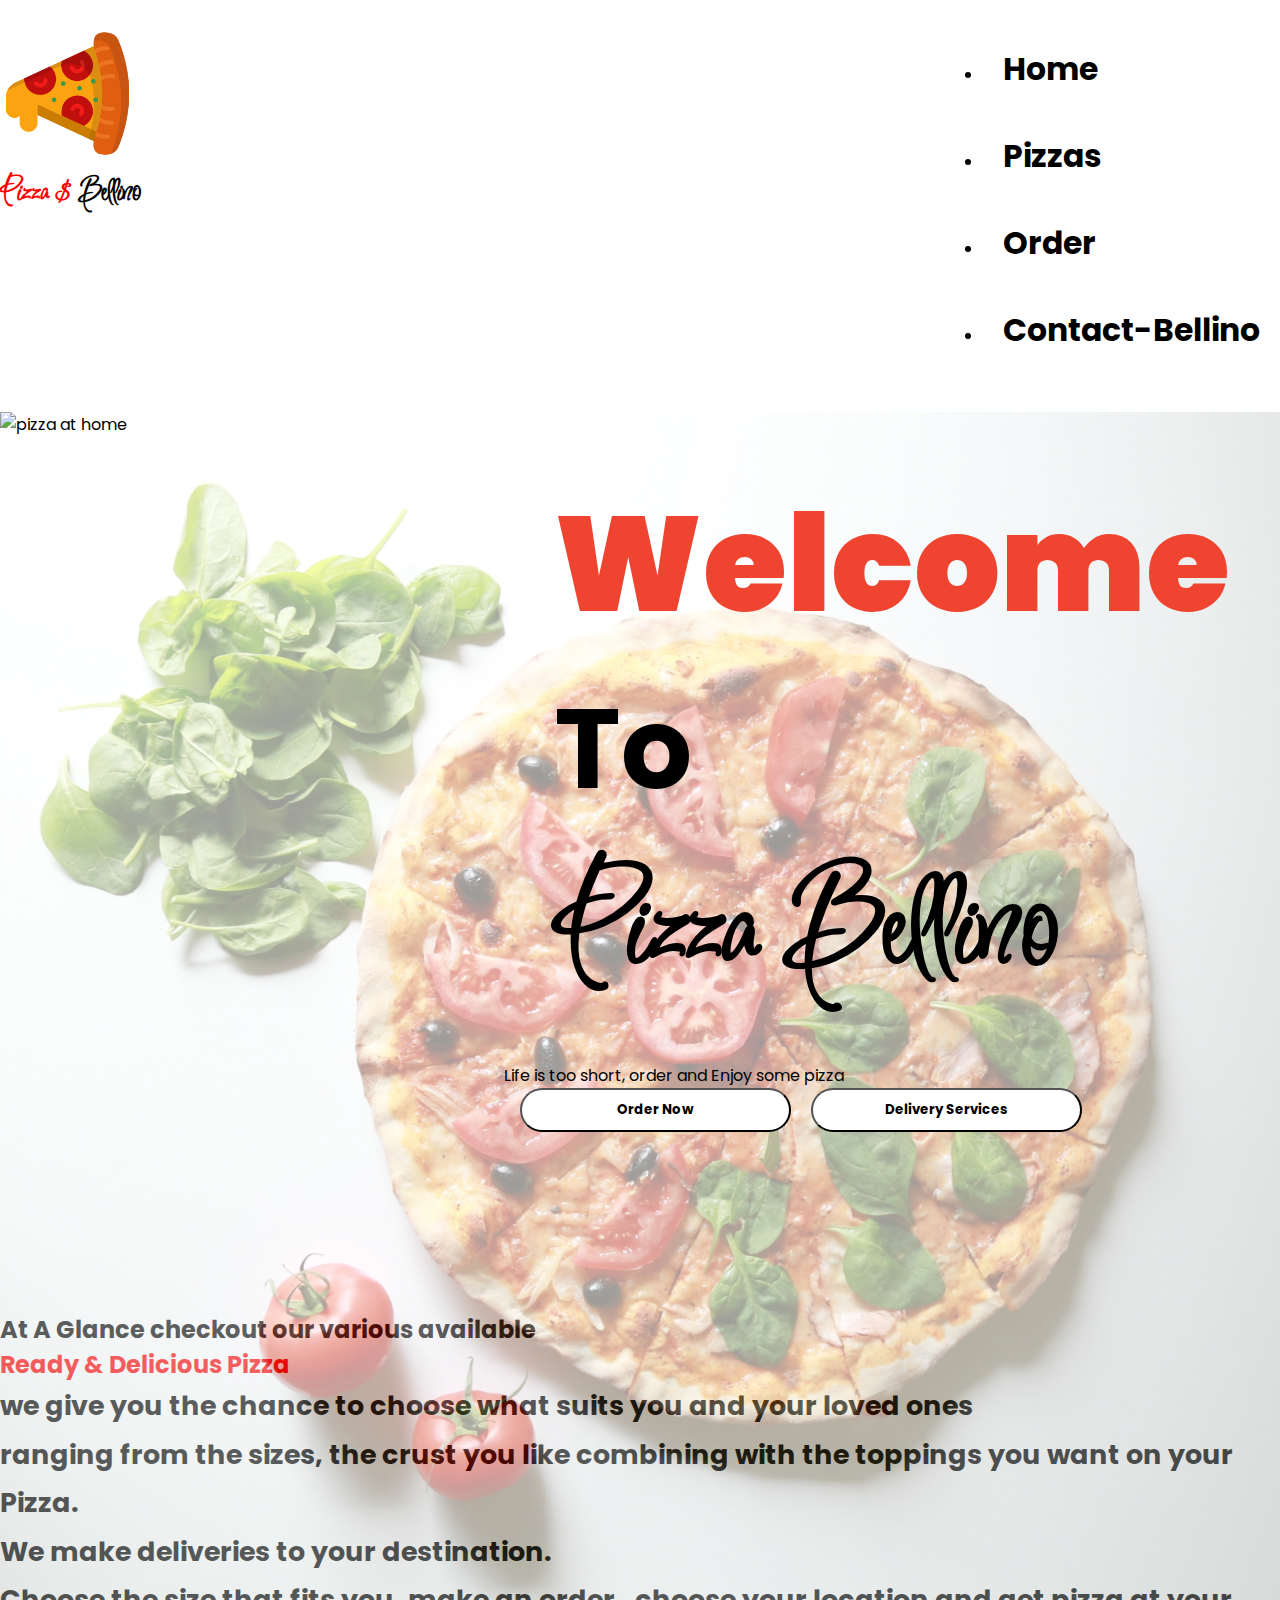
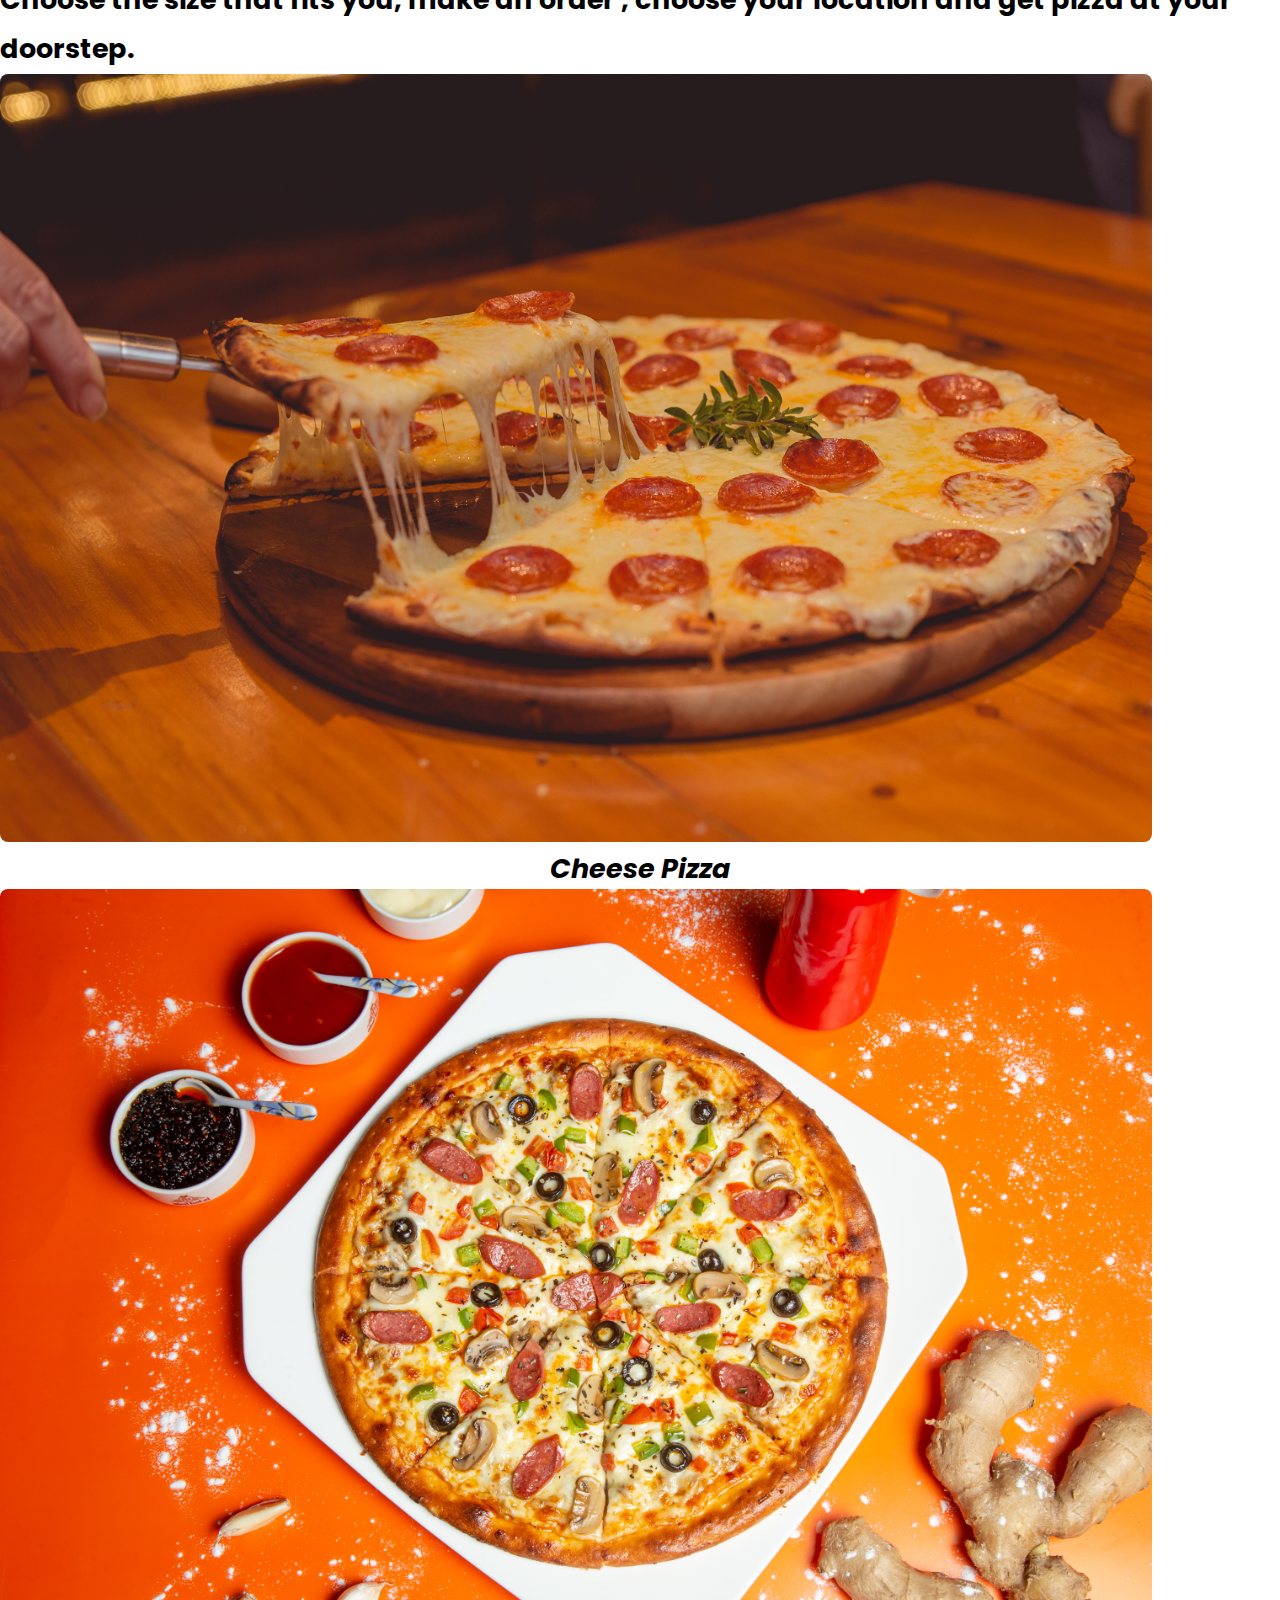
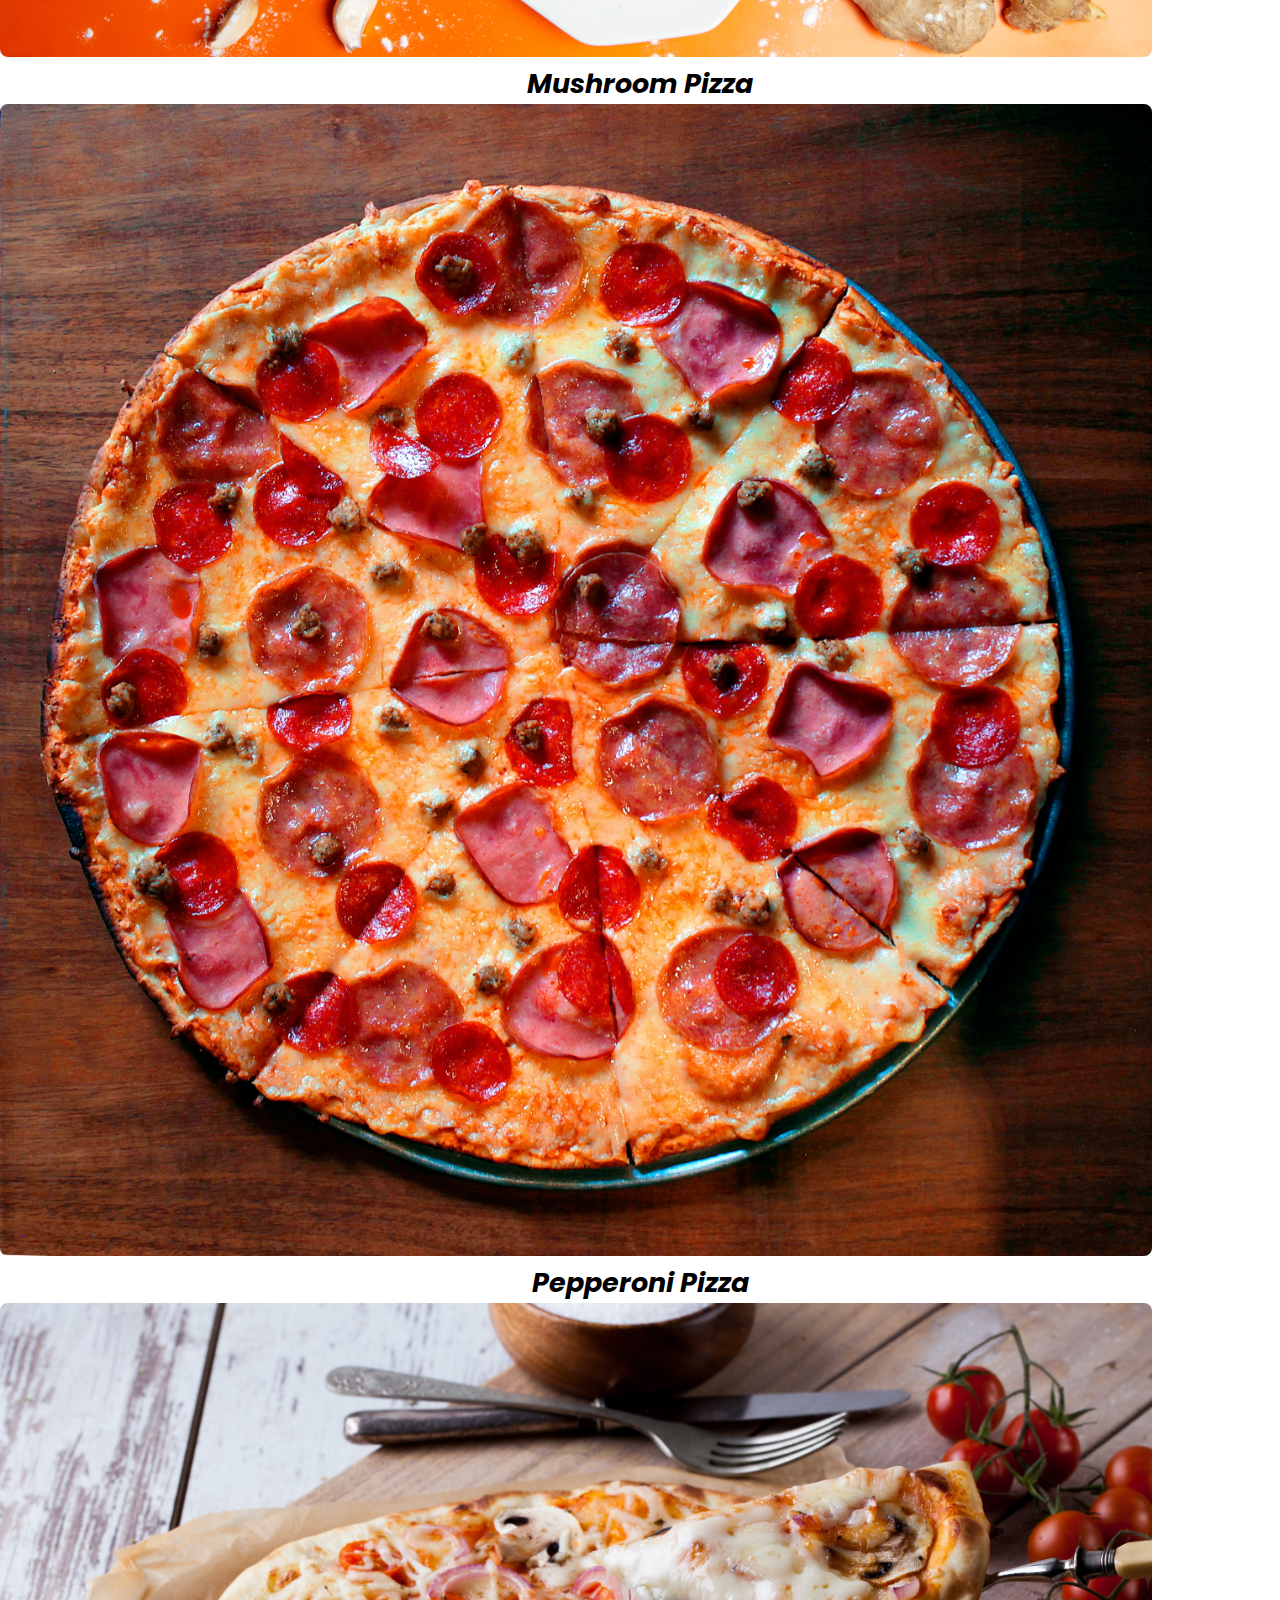
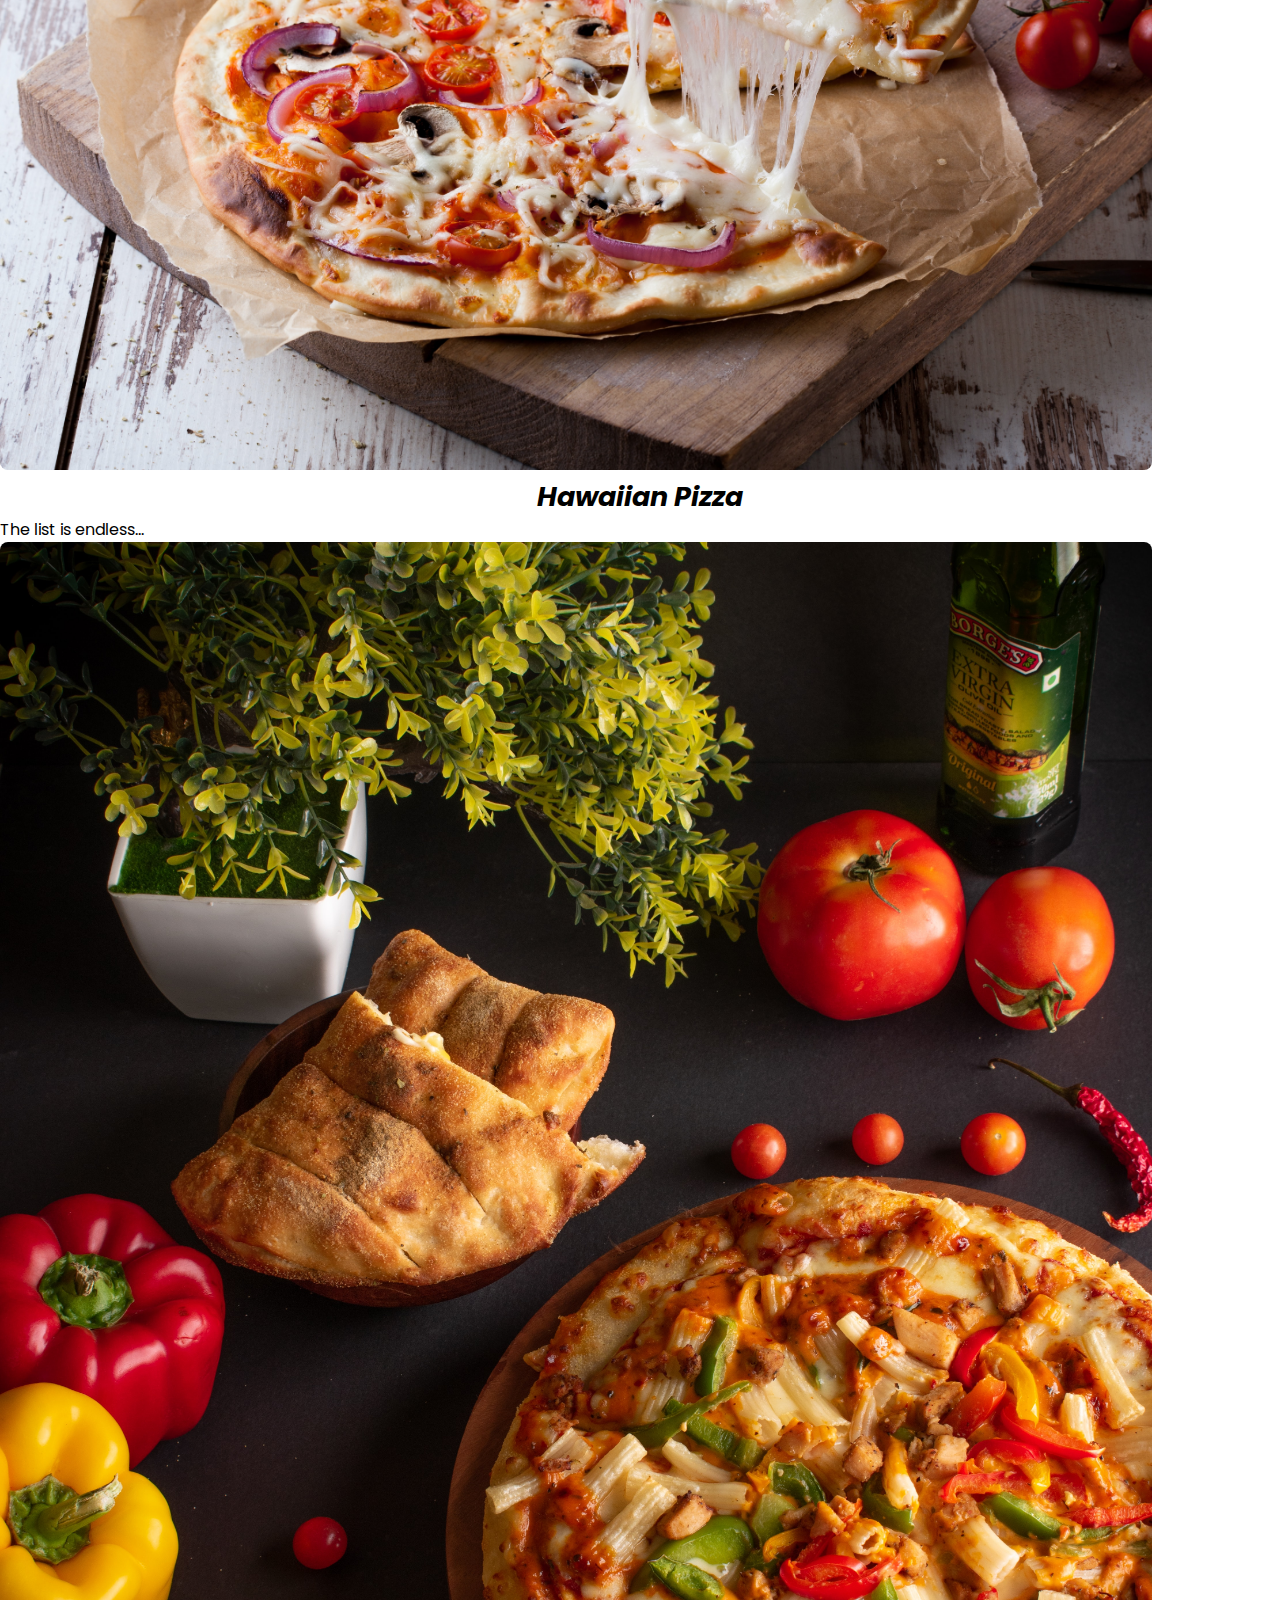
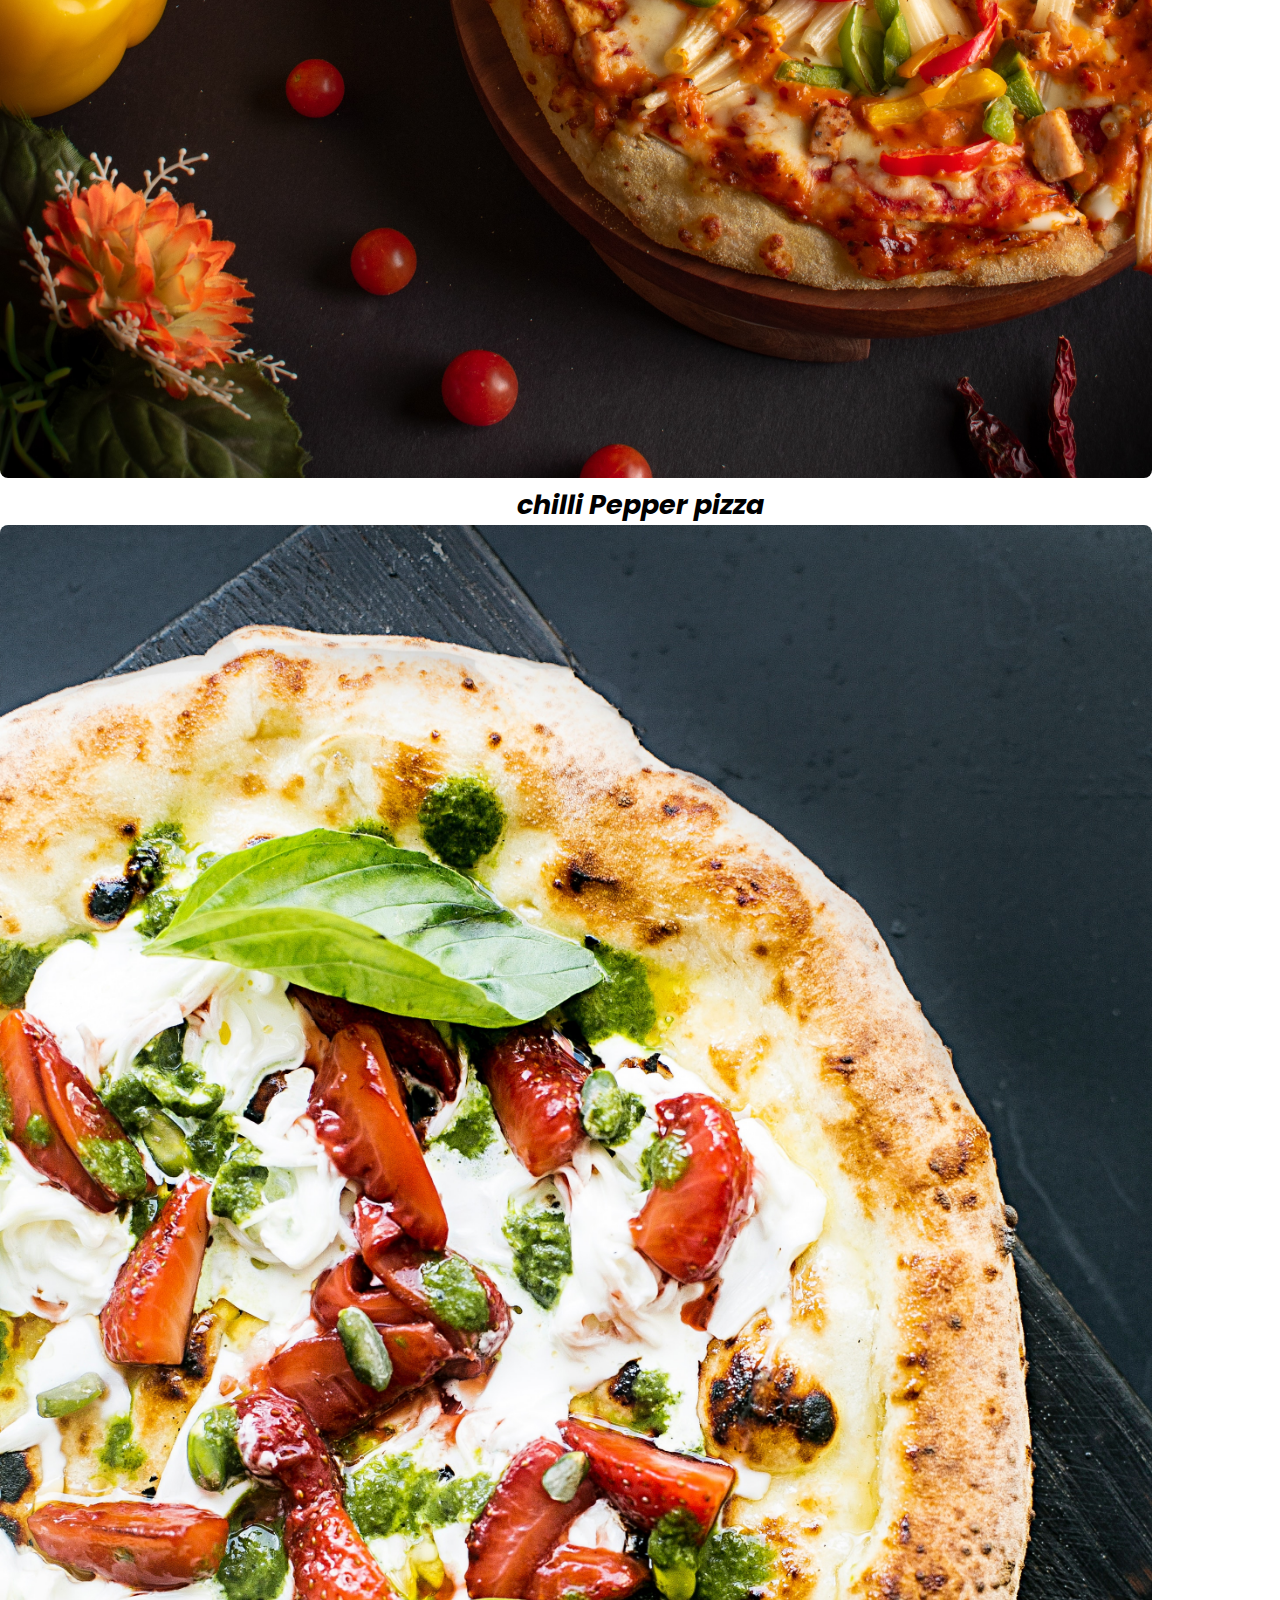
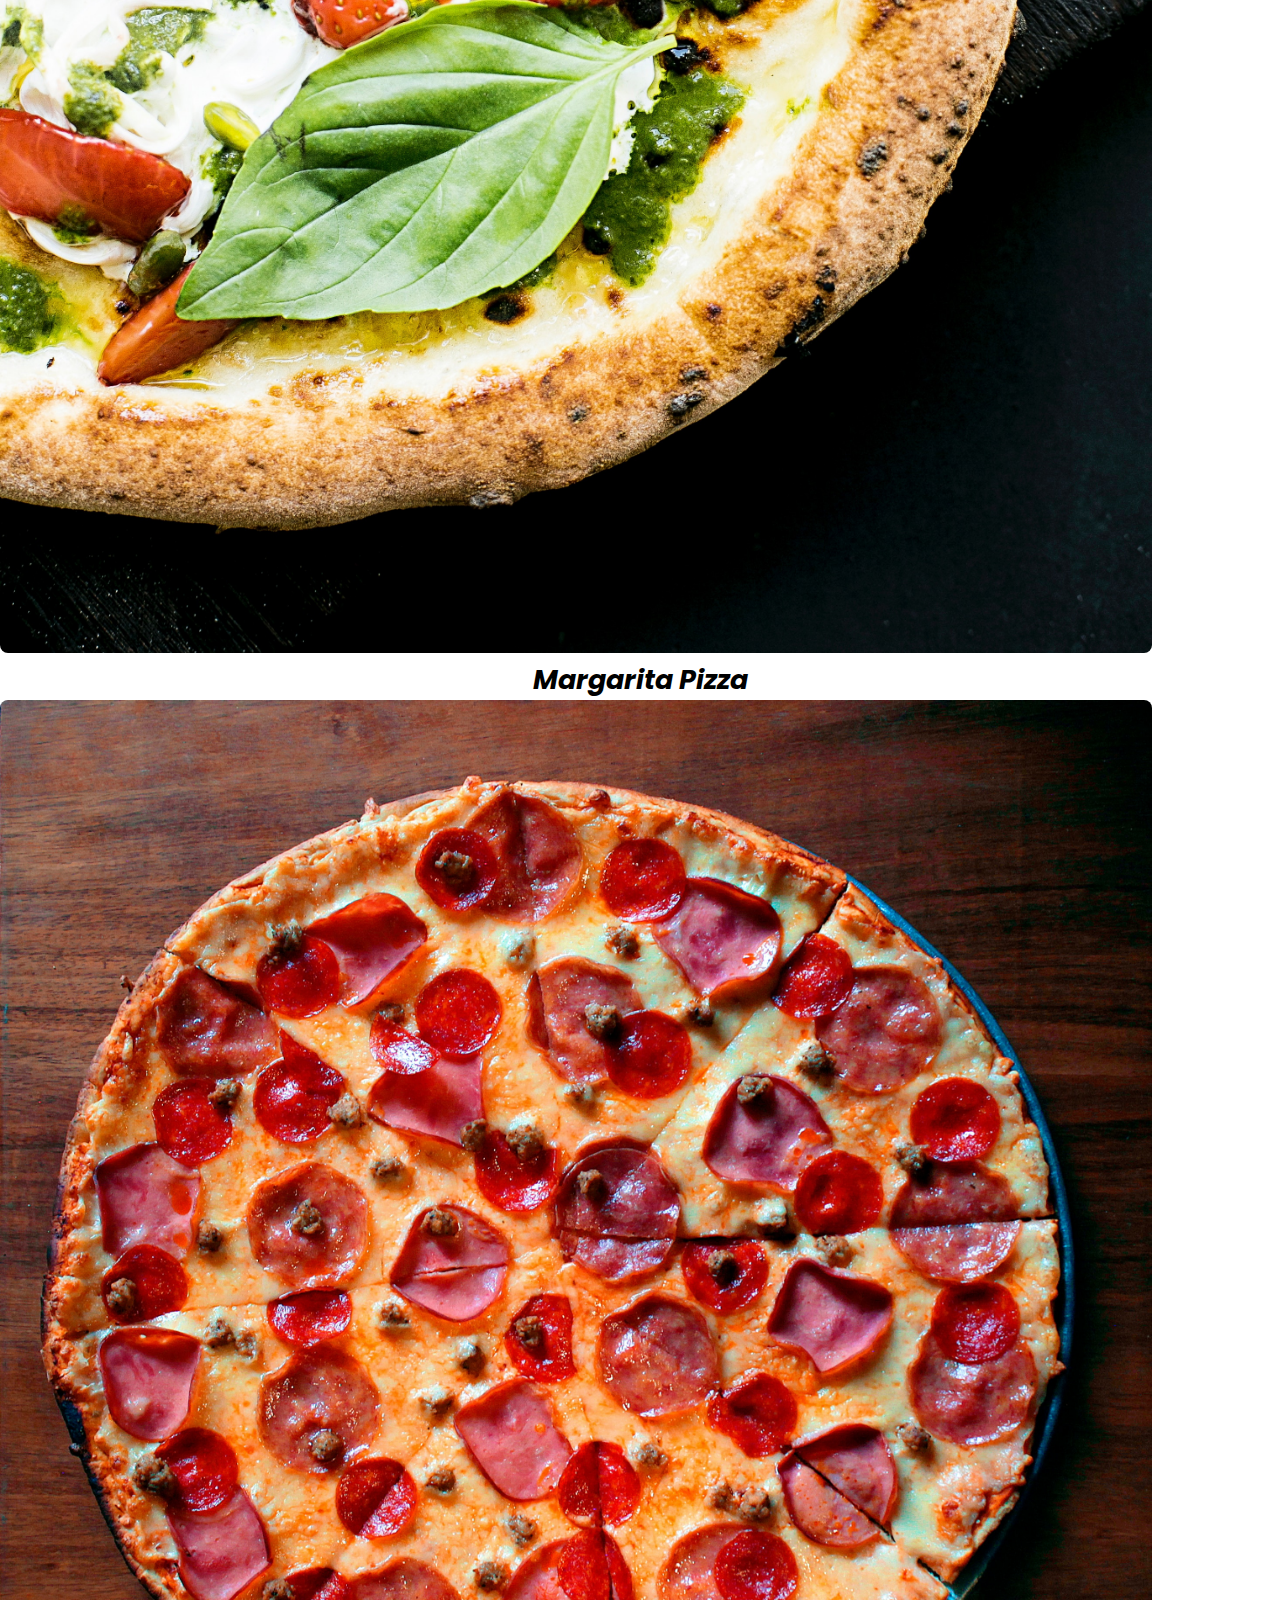
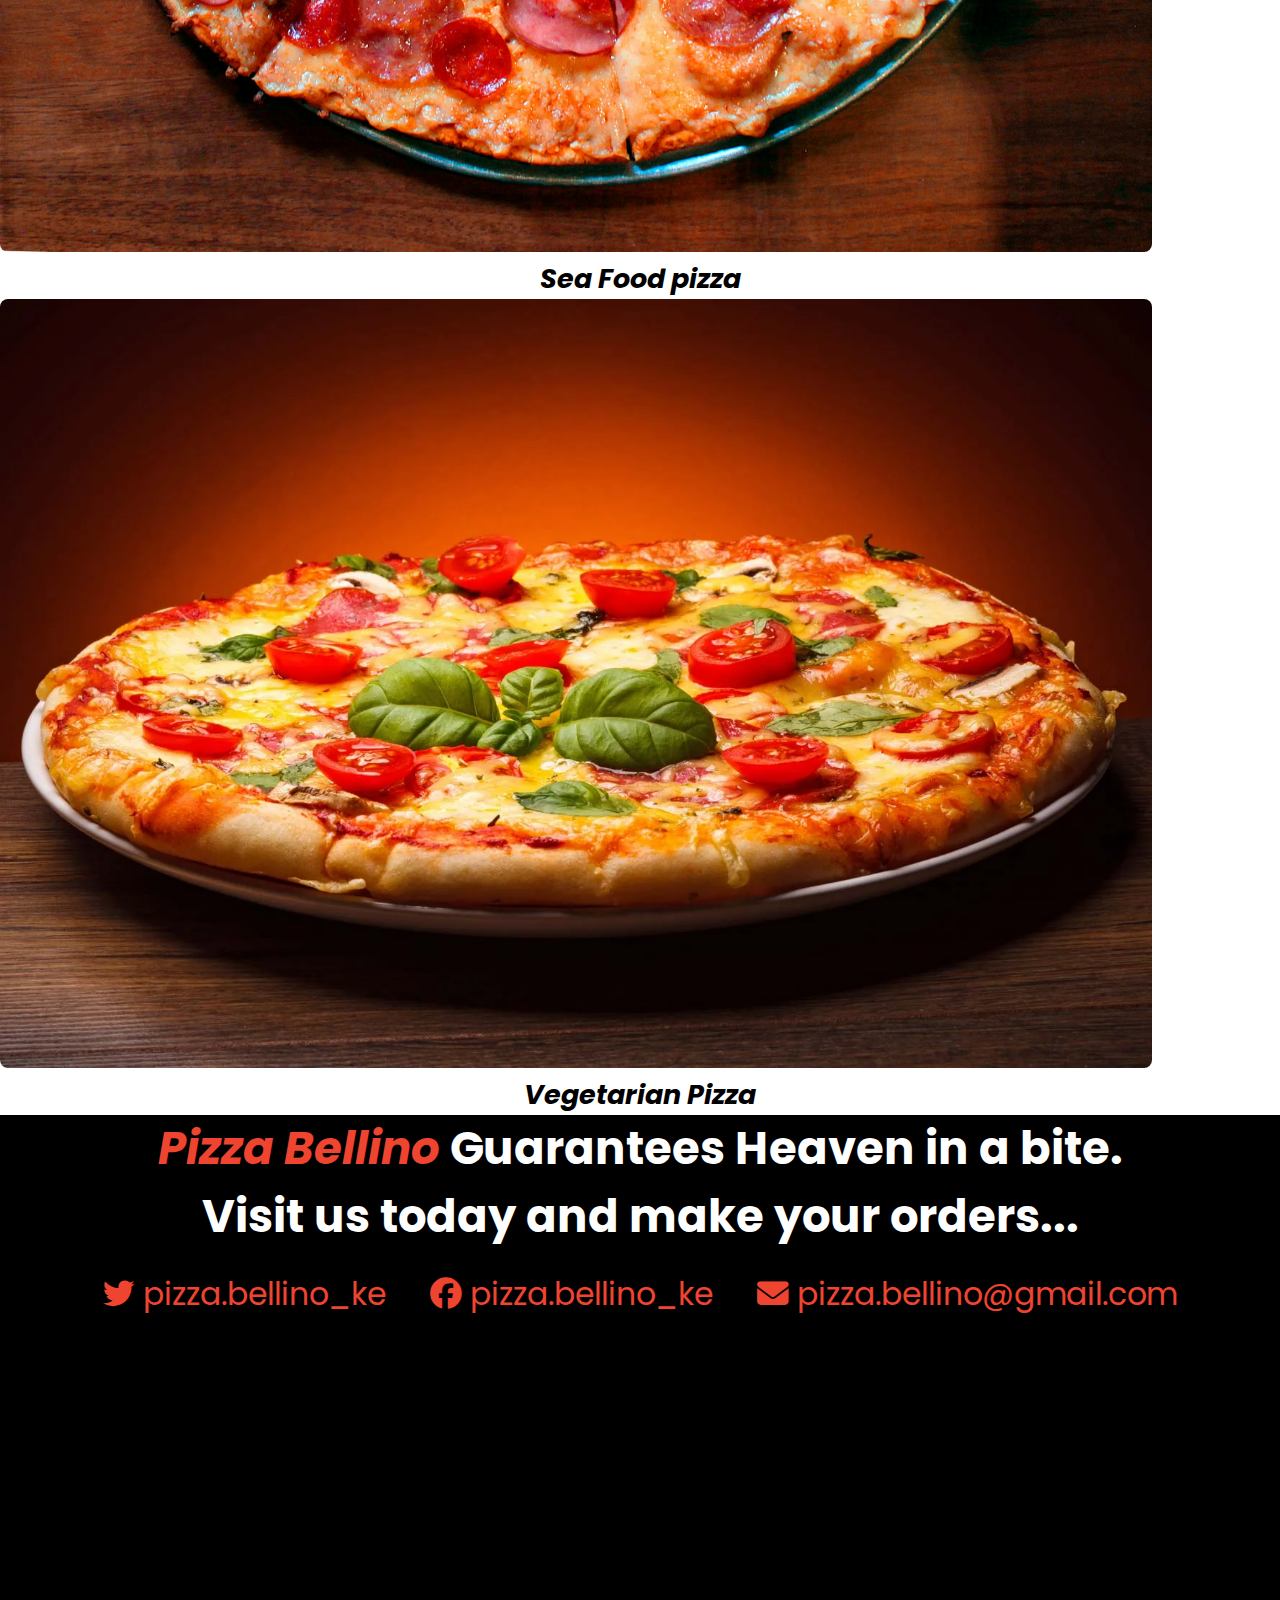
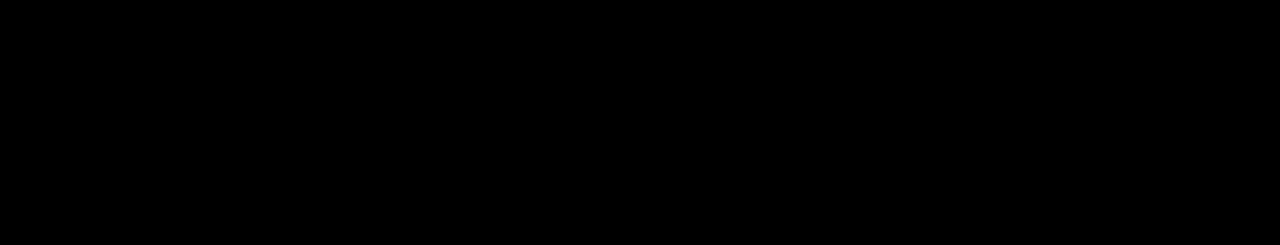
==== index.html @ e0cbadb4 "st:table-styling - add table to append order summary" ====
<!DOCTYPE html>
<html lang="en">

<head>
    <meta charset="UTF-8">
    <meta http-equiv="X-UA-Compatible" content="IE=edge">
    <meta name="viewport" content="width=device-width, initial-scale=1.0">
    <title>Pizza-Bellino |</title>
    <!-- Shortcut icon -->
    <link rel="shortcut icon" type="image/jpg" href="./IMAGES/pizza.png" />
    <!-- Google fonts -->
    <link rel="preconnect" href="https://fonts.googleapis.com">
    <link rel="preconnect" href="https://fonts.gstatic.com" crossorigin>
    <link href="https://fonts.googleapis.com/css2?family=Poppins:wght@300&display=swap" rel="stylesheet">
    <link rel="preconnect" href="https://fonts.gstatic.com" crossorigin>
    <link href="https://fonts.googleapis.com/css2?family=Inspiration&display=swap" rel="stylesheet">
    <!-- Font awesome link  -->
    <link rel="stylesheet" href="https://cdnjs.cloudflare.com/ajax/libs/font-awesome/6.1.0/css/all.min.css">
    <!-- Bootstrap CDN  -->
    <link href="https://cdn.jsdelivr.net/npm/bootstrap@5.1.3/dist/css/bootstrap.min.css" rel="stylesheet"
        integrity="sha384-1BmE4kWBq78iYhFldvKuhfTAU6auU8tT94WrHftjDbrCEXSU1oBoqyl2QvZ6jIW3" crossorigin="anonymous">
    <!-- Custom CSS stylesheet -->
    <link rel="stylesheet" href="./CSS/styles.css">
</head>

<body>
    <div class="cointainer-fluid" id="introduction">
        <div class="row" id="header">
            <div class="col-md-12 col-sm-6">
                <ul class="nav">
                    <span class="logo position-relative">
                        <img class=" logo-over position-absolute" src="./IMAGES/pizza.png" alt="icon">
                        <h1 class="h1 position-relative">Pizza $ <span class="bellino">Bellino</span></h1>
                    </span>
                    <span class=" d-flex justify-content-end">
                        <li class="nav-item">
                            <a href="#main-content" class="link">Home</a>
                        </li>
                        <li class="nav-item">
                            <a href="#types" class="link">Pizzas</a>
                        </li>
                        <li class="nav-item">
                            <a href="#order-form" class="link" id="make-order">Order</a>
                        </li>
                        <li class="nav-item">
                            <a href="#footer" class="link">Contact-Bellino</a>
                        </li>
                    </span>
                </ul>
            </div>
        </div>
        <div class="row mt-4" id="main-content">
            <img class="background" src="./IMAGES/img.jpg" alt="our background">
            <div class="col-md-12">
                <div class="slogan ">
                    <img src="./IMAGES/pizza-bg.pg" alt="pizza at home">
                    <div class="more ">
                        <h2 class="welcome-message text-center"><strong>Welcome</strong> <br> <small>To</small><br>Pizza
                            Bellino</h2>
                        <p class="us text-center fw-bold"> Life is too short, order and Enjoy some pizza
                        </p>
                        <span class="buttons">
                            <button class="btn" id="orderNow">Order Now</button>
                            <button class="btn" id="deliveryOverview">Delivery Services</button>
                        </span>
                    </div>
                </div>
            </div>
            <section id="delivery-paragraph" class="col-md-4 col-sm-12">
                <h2 class="delivery-paragraph">Delivery Services Available at only <em>300</em> Shillings</h2>
                <br>
                <button class="button">OK</button>
            </section>
            <div class="row" id="form-data">
                <div class="col-md-6">
                    <form name="order-form" id="orderForm">
                        <h2 class="text-center">Make an order</h2>
                        <label for="Name">Full Name</label>
                        <br>
                        <input type="text" id="name" placeholder="Your Name" required>
                        <br>
                        <label for="Phone Number">Telephone number</label>
                        <br>
                        <input type="tel" id="tel" placeholder="+254720-000-000" required min="10">
                        <br>
                        <label for="size">Favourite Pizza Type</label>
                        <br>
                        <select name="type" id="pizza-type" required>
                            <br>
                            <option value="Mushroom Pizza">Mushroom Pizza</option>
                            <option value="Pepperoni Pizza">Pepperoni Pizza</option>
                            <option value="Hawaiian Pizza">Hawaiian Pizza</option>
                            <option value="Chilli pepper Pizza">Chilli pepper Pizza</option>
                            <option value="Margarita Pizza">Margarita Pizza</option>
                            <option value="Sea Food Pizza">Sea Food Pizza</option>
                            <option value="Vegetarian Pizza">Vegetarian Pizza</option>
                        </select>
                        <br>
                        <label for="size">Pizza Size</label>
                        <br>
                        <select name="size" id="pizza-size" required>
                            <br>
                            <option value="600" id="small">Small</option>
                            <option value="800" id="medium">Medium</option>
                            <option value="1200" id="large">Large</option>
                        </select>
                        <br>
                        <label for="Crust-type">Crust Type</label>
                        <br>
                        <select name="crust-type" id="crust" required>
                            <option value="200" id="2">Cripsy</option>
                            <option value="300" id="3">Stuffed</option>
                            <option value="150" id="4">Gluten Free</option>
                        </select>
                        <br>
                        <label for="toppings">Toppings</label>
                        <br>
                        <select name="toppings" id="toppings" required>
                            <option value="100">Roasted Tomatoes</option>
                            <option value="160">Roasted Broccoli</option>
                            <option value="150">Salad</option>
                        </select>
                        <br>
                        <label for="toppings">Additional Toppings</label>
                        <br>
                        <select name="toppings" id="toppings2" required>
                            <option value="0">No additional Toppings</option>
                            <option value="100">Garlic butter</option>
                            <option value="160">plain Tomatoes</option>
                            <option value="150">vegetables</option>
                        </select>
                        <br>
                        <Label for="items">Number of Pizzas</Label>
                        <br>
                        <input type="number" name="number" id="pizzaNumber" placeholder="1" required>
                        <br>
                        <label for="delivery">With Delivery?</label>
                        <br>
                        <select name="delivery" id="delivery" required>
                            <option value="0" id="no">NO</option>
                            <option value="300" id="yes">YES (AT AN EXTRA COST OF 300 SHILLINGS)</option>
                        </select>
                        <br>

                        <Label for="Destination">Delivery Destination</Label>
                        <br>
                        <input type="text" name="destination" id="destination" placeholder="Nairobi, Ngong Lane Plaza">
                        <br>
                        <br>
                        <div class="summary position-relative" id="summary">
                            <p class="text-center text-white">Order Summary</p>

                            <table class="table">
                                <thead>
                                    <tr>
                                        <th scope="col">No.of Pizza</th>
                                        <th scope="col">Name</th>
                                        <th scope="col">Phone</th>
                                        <th scope="col">Type</th>
                                        <th scope="col">Crust-type</th>
                                        <th scope="col">Toppings</th>
                                        <th scope="col">Delivery</th>
                                        <th scope="col">Destination</th>
                                      </tr>
                                </thead>
                                <tbody id="summary">
                                    <tr>
                                        <th scope="row"></th>
                                        <td id="number"></td> 
                                        <td id="name"></td>
                                        <td id="phone"></td>
                                        <td id="type"></td>
                                        <td id="crustType"></td>
                                        <td id="toppings"></td>
                                        <td id="delivery"></td>
                                        <td id="destination"></td>  
                                    </tr>
                                </tbody>

                            </table>
                
                
                        </div>
                        <button id="checkout">Checkout</button>
                        <button id="submit">Make Order</button>
                        <button id="close">close</button>
                    </form>

                </div>
            </div>



        </div>
        
        <div class="decription position-relative" id="description">
            <h2 class="text-center fw-bold">At A Glance checkout our various available <br> <span class="enjoy"> Ready &
                    Delicious Pizza</span></h2>

            <p class="text-center" id="choose">we give you the chance to choose what suits you and your loved ones <br>
                ranging from the sizes, the crust you like combining with the toppings you want on your Pizza.<br>
                We make deliveries to your destination. <br>
                Choose the size that fits you, make an order , choose your location
                and get pizza at your doorstep.
            </p>
        </div>
        <div class="row" id="pizza-types">
            <div class="col-md-12 d-flex" id="types">
                <div class="col-md-3 position-relative" id="hover1">
                    <img src="./IMAGES/pizz5.jpg" alt="image 1">
                    <h3 class="h5 mt-3">Cheese Pizza</h3>
                    <div class="position-absolute p-4" id="price1">
                        <h6 class="fw-bold text-center">SMALL : <i class="fa-solid fa-6">00</i> Shillings</h6>
                        <h6 class="fw-bold text-center">MEDIUM : <i class="fa-solid fa-8">00</i> Shillings</h6>
                        <h6 class="fw-bold text-center fs-6">LARGE : <i></i>1200</i> Shillings</h6>
                    </div>
                </div>
                <div class="col-md-3">
                    <img src="./IMAGES/pizz2.jpg" alt="image 1">
                    <h3 class="h5 mt-3">Mushroom Pizza</h3>
                </div>
                <div class="col-md-3">
                    <img src="./IMAGES/pizz3.jpg" alt="image 1">
                    <h3 class="h5 mt-3">Pepperoni Pizza</h3>
                </div>
                <div class="col-md-3">
                    <img src="./IMAGES/pizz44.jpg" alt="image 1">
                    <h3 class="h5 mt-3">Hawaiian Pizza</h3>
                </div>
            </div>
        </div>

        <div class="row" id="pizza-types2">
            <p class="text-center fw-bold text-dark fs-3">The list is endless...</p>
            <div class="col-md-12 d-flex" id="types2">
                <div class="col-md-3">
                    <img src="./IMAGES/pizza-bg.jpg" alt="image 2">
                    <h3 class="h5 mt-3">chilli Pepper pizza</h3>
                </div>
                <div class="col-md-3">
                    <img src="./IMAGES/cool.jpg" alt="image 2">
                    <h3 class="h5 mt-3">Margarita Pizza</h3>
                </div>
                <div class="col-md-3">
                    <img src="./IMAGES/pizz3.jpg" alt="image 2">
                    <h3 class="h5 mt-3">Sea Food pizza</h3>
                </div>
                <div class="col-md-3">
                    <img src="./IMAGES/veg.webp" alt="image 3">
                    <h3 class="h5 mt-3">Vegetarian Pizza</h3>
                </div>
            </div>
        </div>

        <footer>
            <div class="col-md-12" id="footer">
                <h2><em>Pizza Bellino</em> Guarantees Heaven in a bite. <br>
                    Visit us today and make your orders...</h2>
            </div>
            <div class="icons">
                <span class="icon"><i class="fa-brands fa-twitter"></i> pizza.bellino_ke</span>
                <span class="icon"><i class="fa-brands fa-facebook"></i> pizza.bellino_ke</span>
                <span class="icon"><i class="fa-solid fa-envelope"></i> pizza.bellino@gmail.com</span>
            </div>

            <iframe
                src="https://www.google.com/maps/embed?pb=!1m14!1m12!1m3!1d3988.815461705678!2d36.822758414315736!3d-1.2846653990629948!2m3!1f0!2f0!3f0!3m2!1i1024!2i768!4f13.1!5e0!3m2!1sen!2ske!4v1647629632589!5m2!1sen!2ske"
                width="1200" height="500" style="border:0;" allowfullscreen="" loading="lazy"></iframe>
        </footer>


    </div>
    <!-- J Query -->
    <script src="https://code.jquery.com/jquery-3.6.0.js"
        integrity="sha256-H+K7U5CnXl1h5ywQfKtSj8PCmoN9aaq30gDh27Xc0jk=" crossorigin="anonymous"></script>
    <!-- javascript link -->
    <script src="./JS/script.js"></script>
</body>

</html>
---- CSS/styles.css ----
/*Css Reset */
*{
    padding: 0;
    margin: 0;
    box-sizing: border-box;
    font-family: 'Poppins', sans-serif;
}
/* Header */
.h1{
    color: red;
    font-weight: bold;
    line-height: 1.5;
    font-family: 'Inspiration', cursive;
}
.nav{
    display: flex;
    justify-content: space-between;
    margin-top: 2%;
}
.h1 .bellino{
    color: black;
    font-family: 'Inspiration', cursive;
}
.nav .nav-item{
    padding: 20px;
}
.nav .nav-item .link{
    font-size: 3.5vh;
    text-decoration: none;
    font-weight: bold;
    color: black;
}
.nav .nav-item .link:hover{
    color:#EF4430;
}
.logo-over{
    height: 15vh;
}

/* Main-content  */
#main-content{
    margin-top: 3%;
    height: 100vh;
    width: 100%;
    background-repeat: no-repeat;
    background-position: center;
    object-fit: cover;
    position: relative;
    background-size: cover;   
}
#main-content .background{
    position: absolute;
    opacity: 0.4;
    width: 100%;
}

.slogan{
    display: flex;
    justify-content: space-around;
    position: relative;
    
}
.slogan img{
    height: 80vh;
    width: 50%;
    object-fit: cover;
    outline: none;
}
.slogan .more h2{
    padding: 50px;
    font-size: 15vh;
}
.slogan .welcome-message{
    font-size: 8vh;
    font-family: 'Inspiration', cursive;
}
.slogan .welcome-message strong{
    color: #EF4430;
    

}
.btn{
    background-color: #fff;
    padding: 10px;
    font-weight: bold;
    border-radius: 25px;
    width: 35%;
    text-align: center;
    margin-left: 2%;
    
    
}
.btn:hover{
    /* color: #fff; */
    /* background: linear-gradient(45deg, red, black); */
    background-color: black;
    color: #EF4430;

}
.enjoy{
    color: rgb(255, 0, 0);
    
}
#types, #types2{
    position: relative;

}
#types img{
    width: 90%;
    object-fit: cover;
    border-radius: 8px;
    height: 80%;
}
#types2 img{
    width: 90%;
    object-fit: cover;
    border-radius: 8px;
    height: 70%;
}
#choose{
    font-size: 3vh;
    font-weight: bold;
    line-height: 1.8;
}
#types .col-md-3 .h5,
#types2 .col-md-3 .h5{
    text-align: center;
    font-size: 3.0vh;
    font-weight: bold;
    font-style: italic;
}

/* Footer */
footer{
    background-color: black;
}
#footer h2 {
    font-size: 5vh;
    text-align: center;
    color: white;
}
#footer h2 em{
    color: #EF4430;
}
footer .icons{
    color: #EF4430;
    text-align: center;
    padding: 20px;
    

}
.icons .icon{
    padding: 20px;
    font-size: 3.5vh;
}

/* user form */
#form-data{
    justify-content: center;
}
form{
    background-image: url('../IMAGES/pizza-bg.jpg');
    background-size: cover;
    object-fit: cover;
    background-position: center;
    text-align: center;
    display: none;
    position: absolute;
    border-radius: 10px;
}
form h2{
    color: #fff;
    font-weight: bold;
    font-size: 5vh;
}
form input, select {
    border-radius: 5px;
    border: 1px solid white;
    background: transparent;
    color: #fff;
    width: 50%;
}
form input[radio]{
    color: #fff;
    position: absolute;
}
::placeholder{
    color: white;
    font-style: italic;
}
form input[text]{
    color: #fff;
}
form label{
    color: rgb(240, 80, 48);
    font-weight: bold;
    font-size: 3.5vh;
}
form label:hover{
    color: #fff;
}
form  select option{
    color: #000;
}
#submit, 
#close,
#checkout{
    background-color: #fff;
    padding: 5px;
    font-weight: bold;
    border-radius: 10px;
    width: 25%;
    text-align: center;
    margin-left: 2%;
    outline: none;
    border: none;
    margin-bottom: 2%;

}
#submit:hover, 
#close:hover,
#checkout:hover{
    background-color: rgb(232, 152, 44);
    color: #fff;
}

/* hover effect to show price */
#hover1 #price1
/*#hover2 #price2
#hover3 #price3
#hover4 #price4
#hover5 #price5
#hover6 #price6
#hover7 #price7
#hover8 #price8*/{ 
    border: 7px solid #fff;
    color: #fff;
    font-weight: 900;
    width: 70%;
    height: 70%;
    margin: -90% 0 0 10%;
    display: none;
    
}
#delivery-paragraph{
    background-color: #000; 
    color: #fff;
    text-align: center; 
    position: relative; 
    display: none;  
}
#delivery-paragraph .delivery-paragraph{
    font-size: 3vh;
    text-align: center;
}
#delivery-paragraph .delivery-paragraph em{
    color: #EF4430;
    font-weight: bold;
}
#delivery-paragraph .button{
    padding: 8px;
    width: 20%;
    color: #EF4430;
    background-color: white;
    border: none;
    margin-bottom: 2%;
    border-radius: 10px;
    font-weight: bold;

}
.table{
    color: #fff;
}
.summary{
    display: none;
}
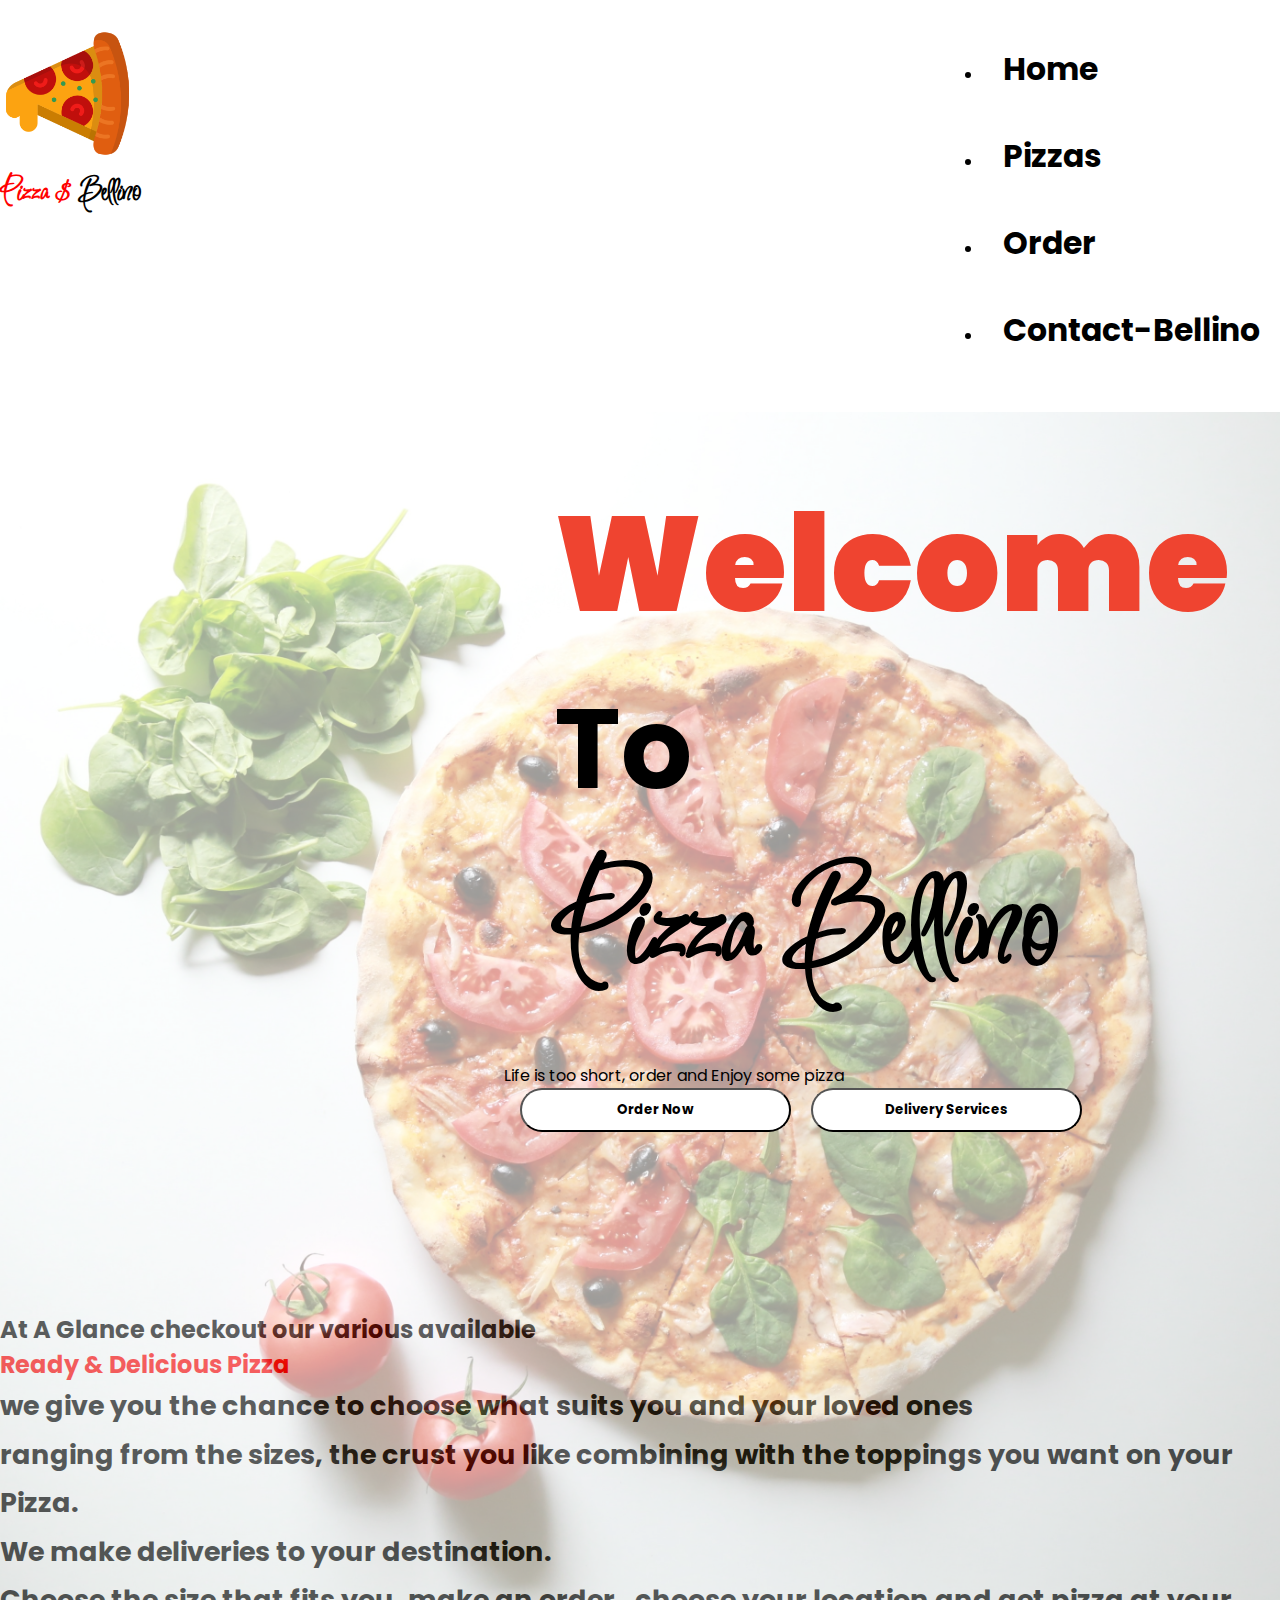
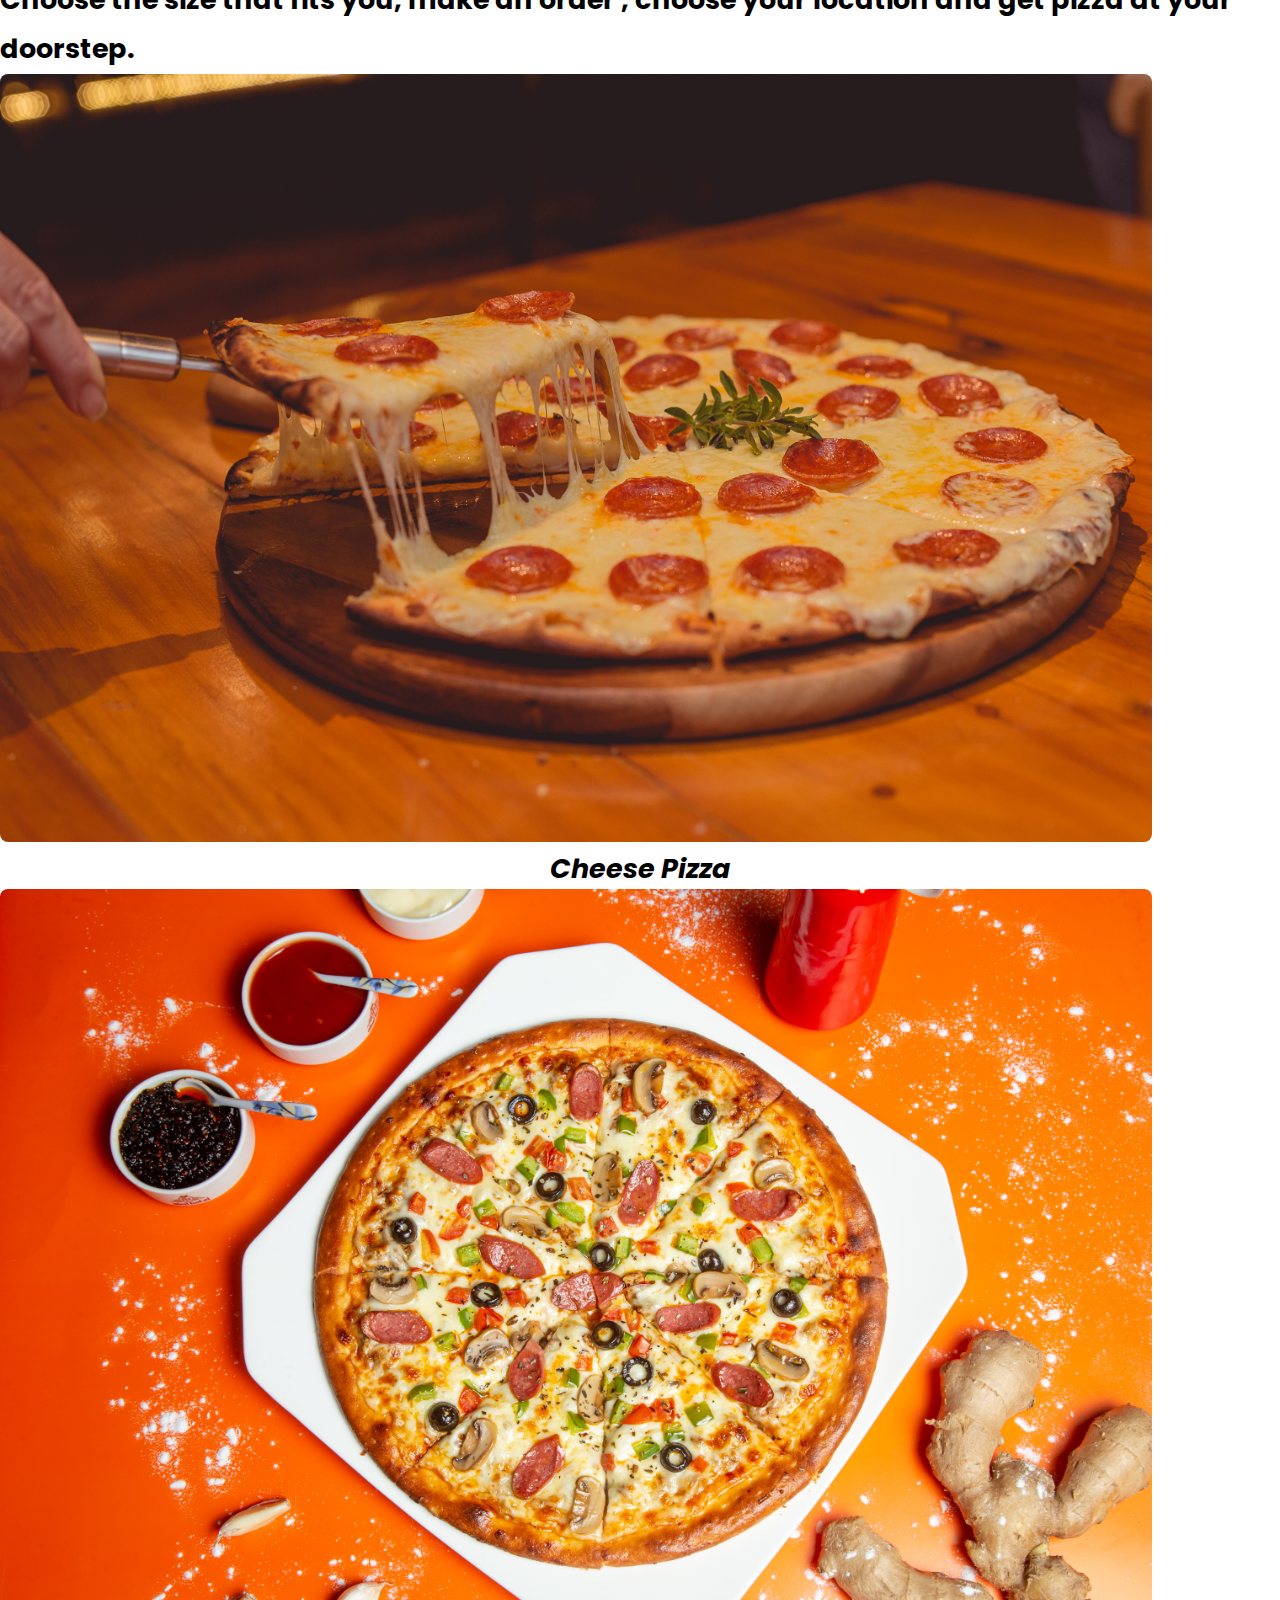
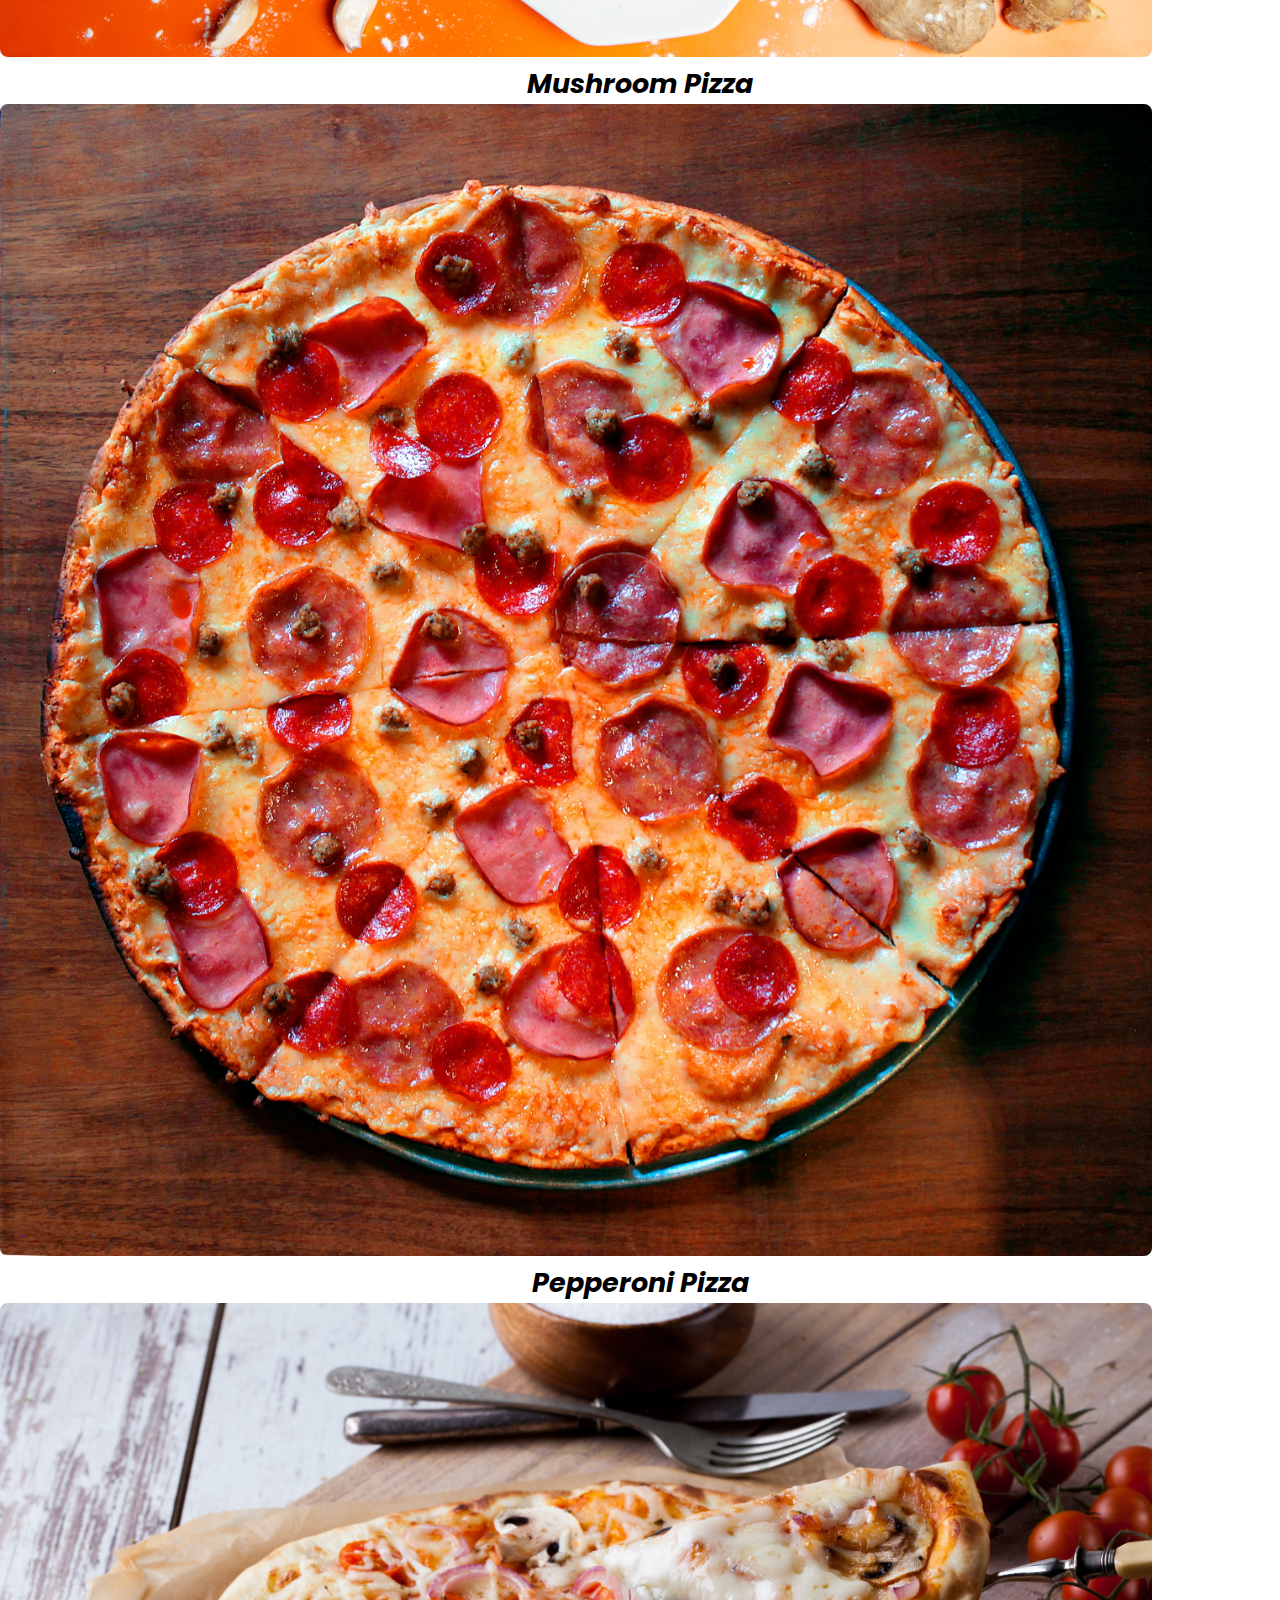
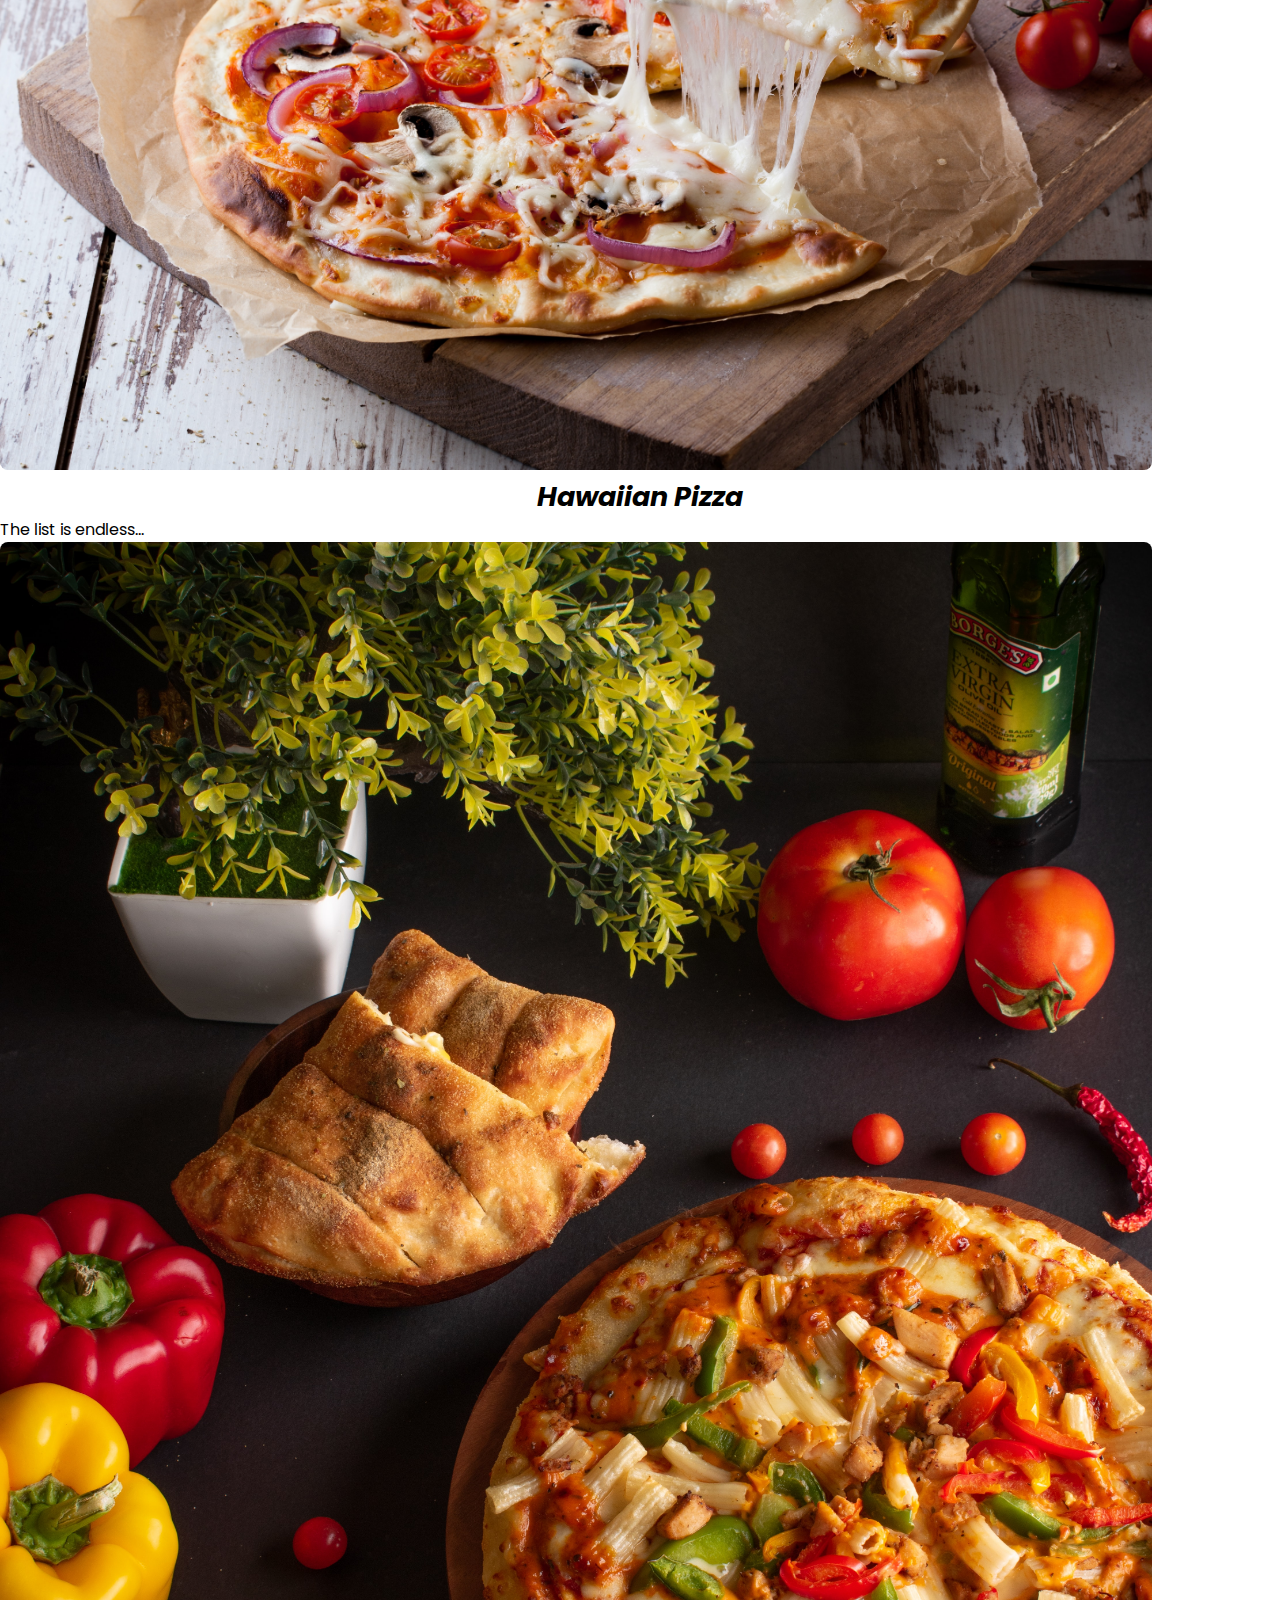
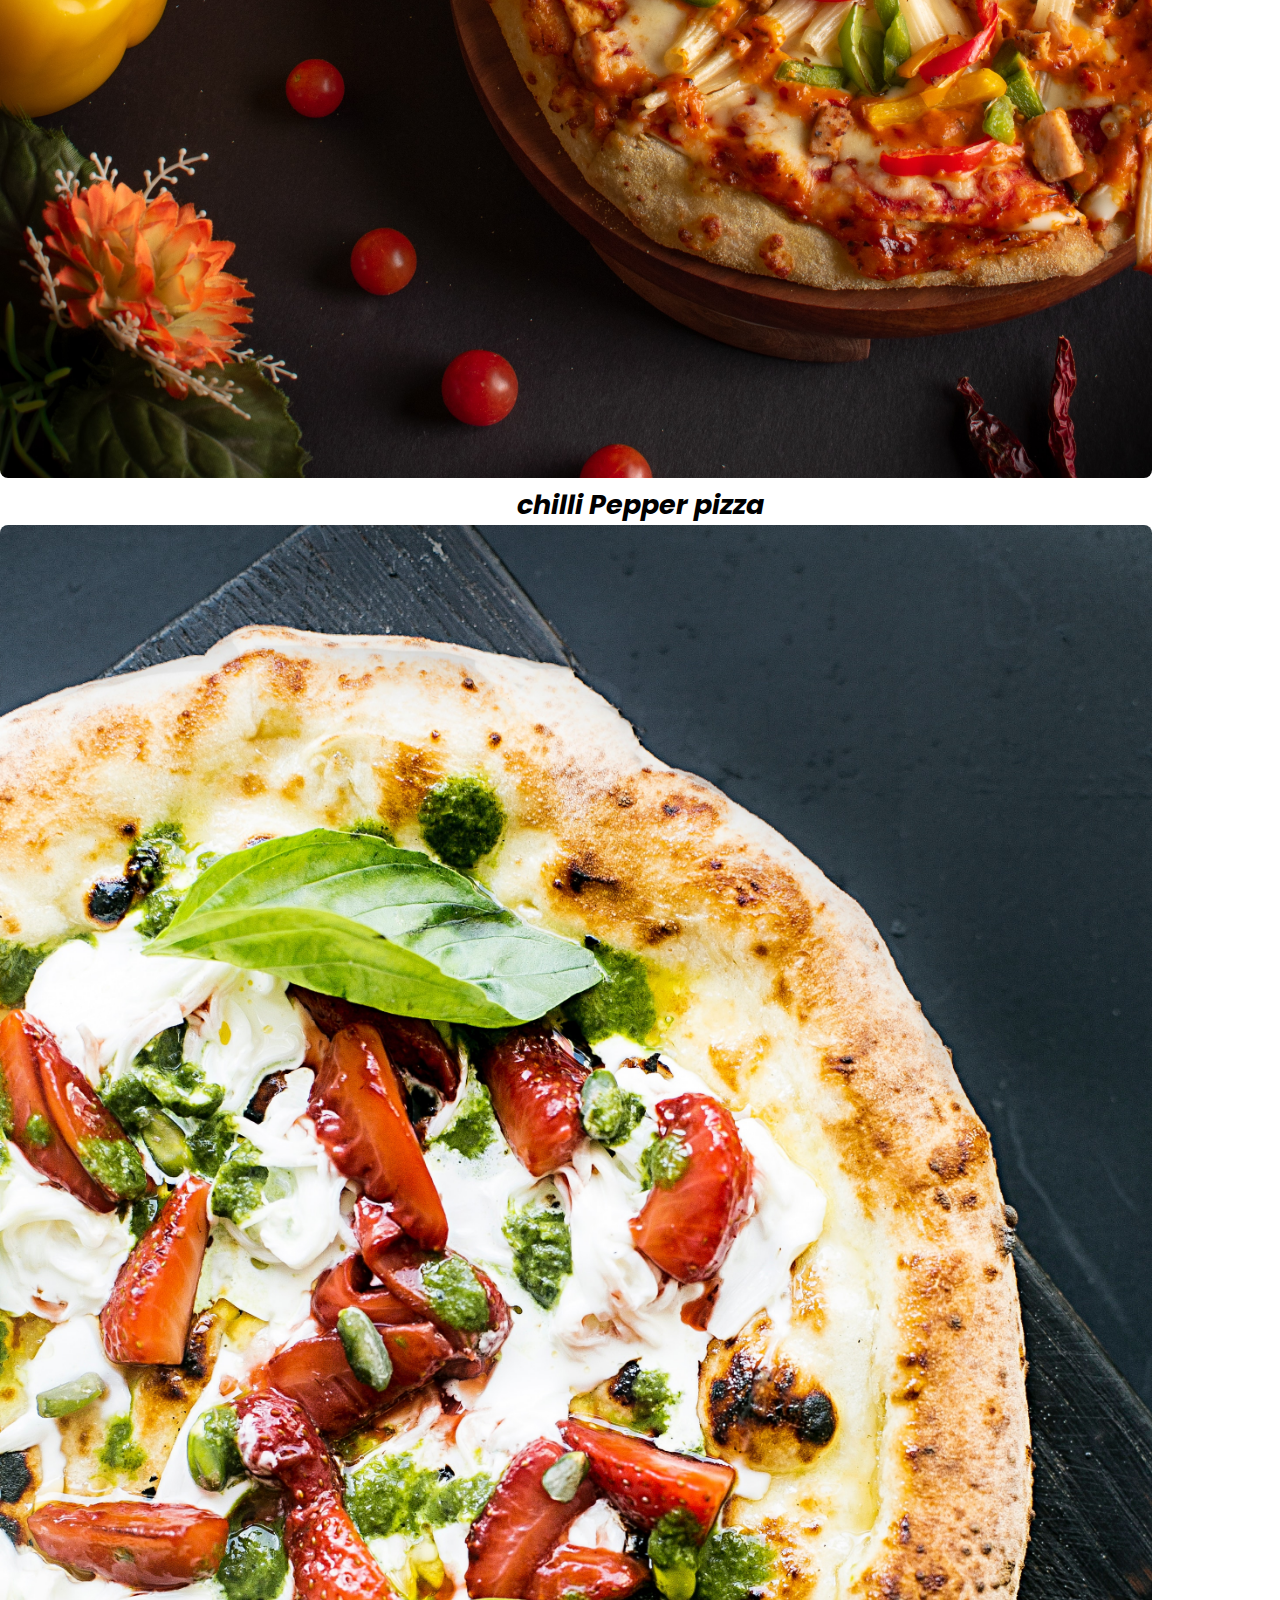
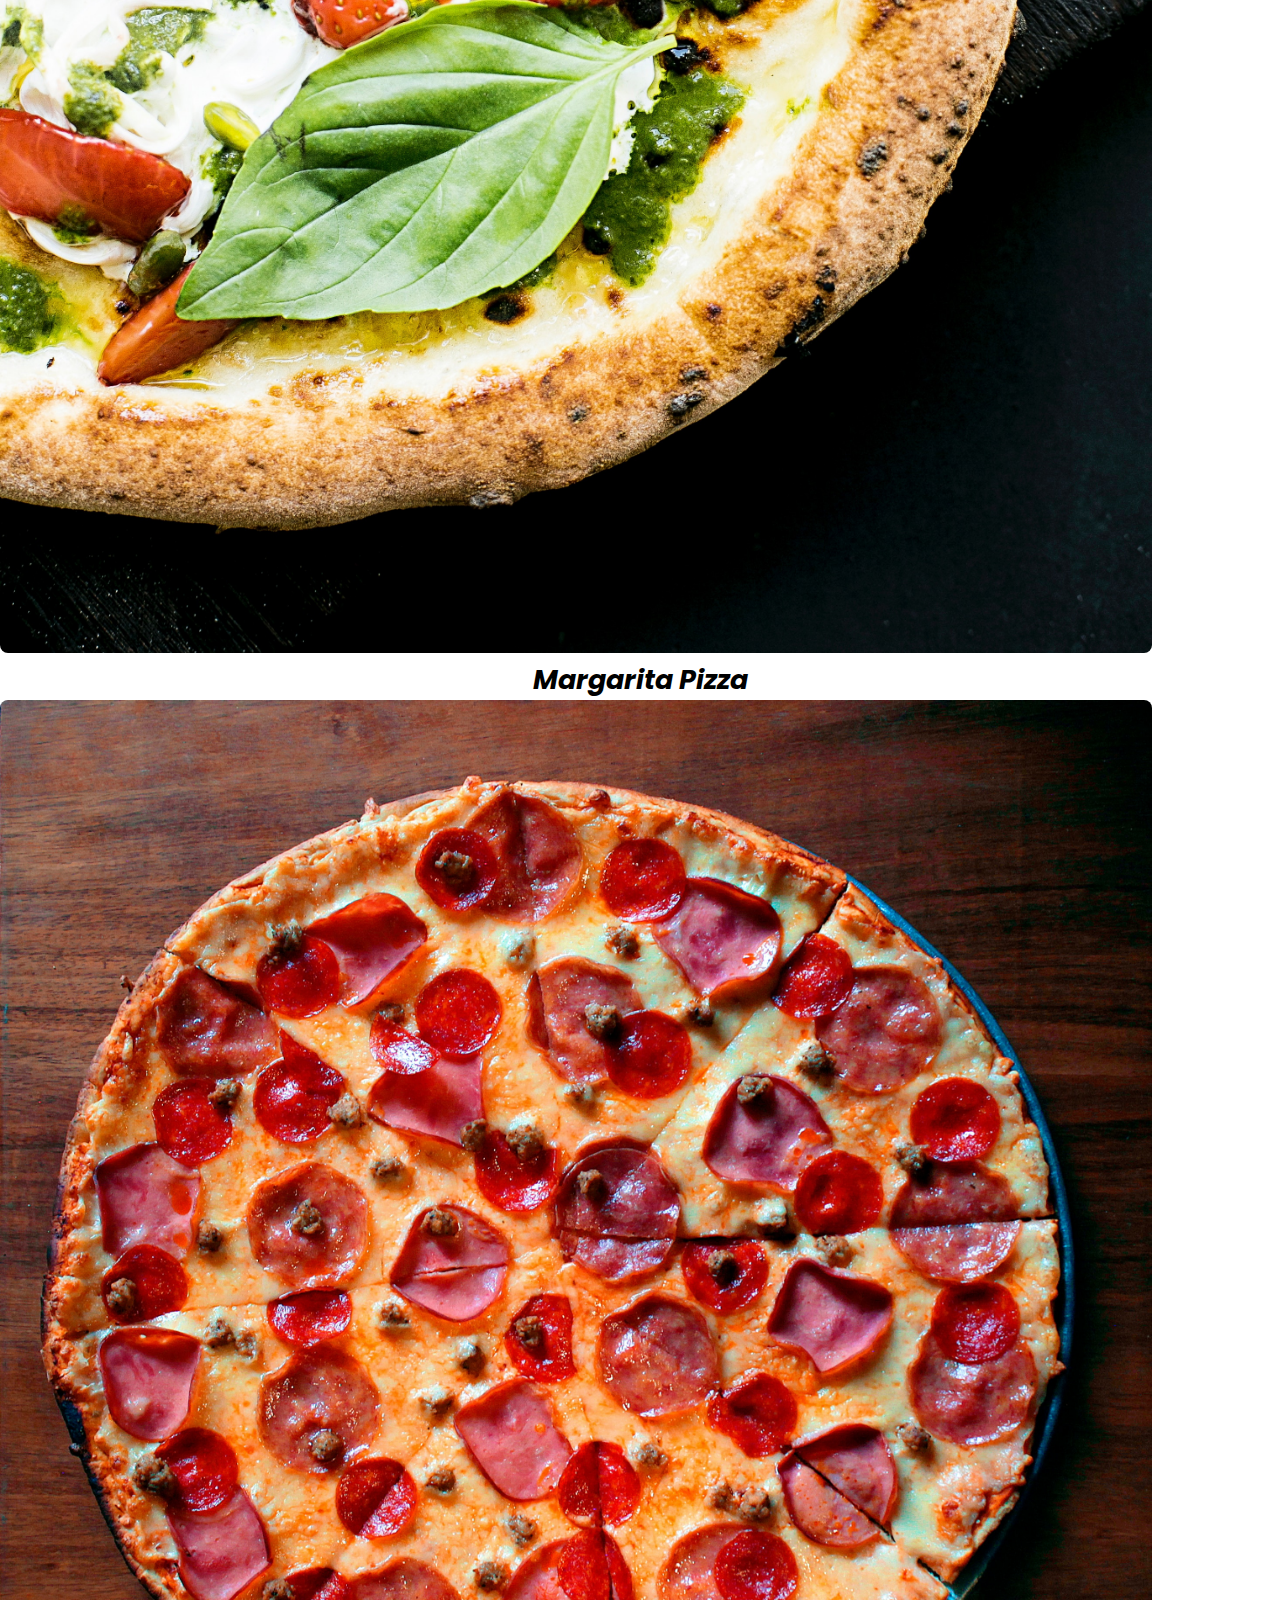
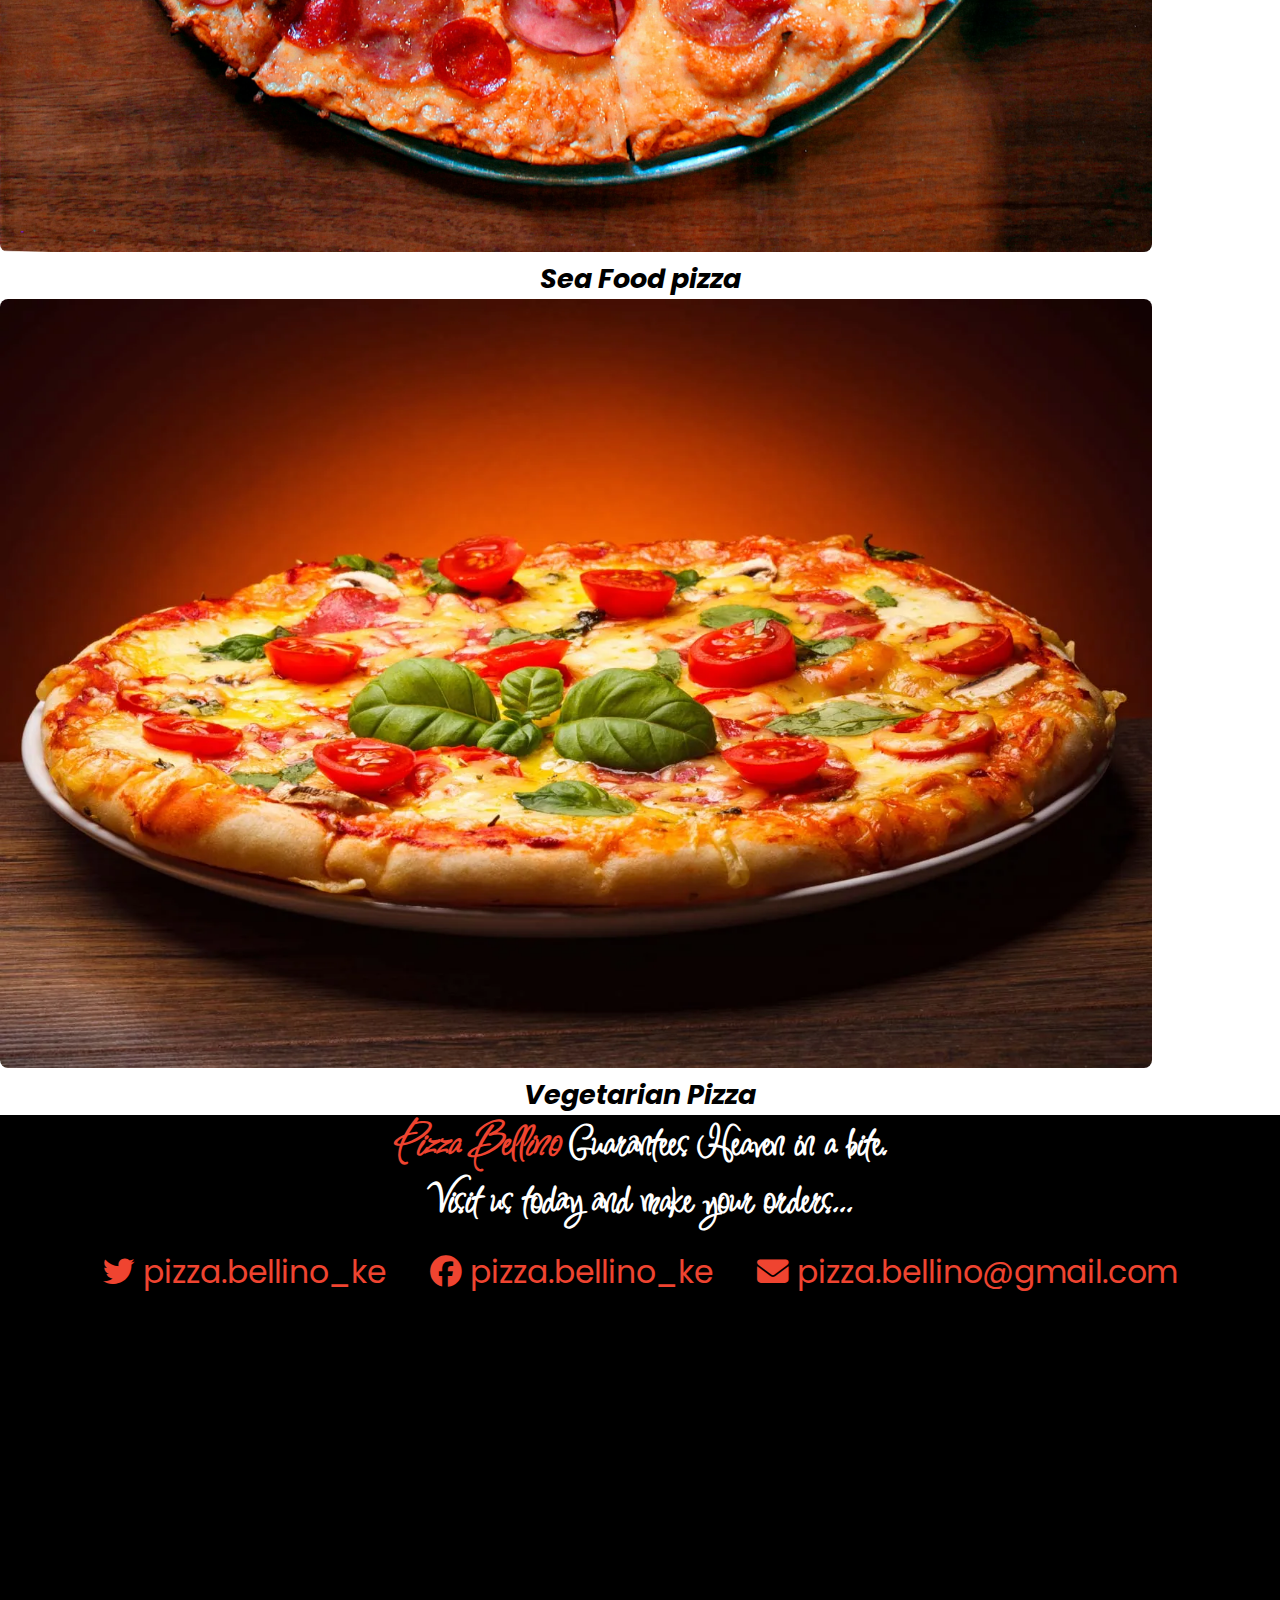
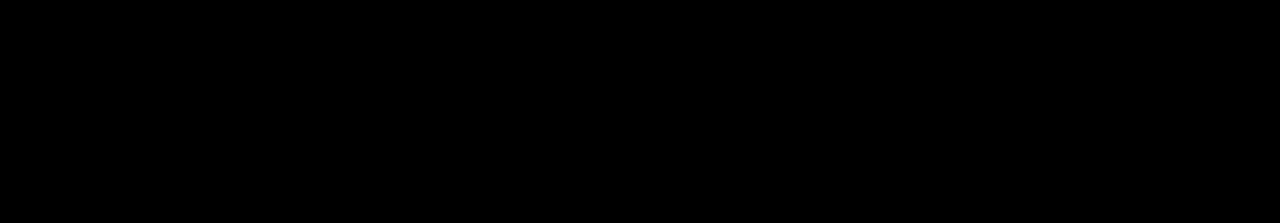
==== commit c45dba69: "st:body-styling - create page responsiveness" ====
--- a/index.html
+++ b/index.html
@@ -26,7 +26,7 @@
 <body>
     <div class="cointainer-fluid" id="introduction">
         <div class="row" id="header">
-            <div class="col-md-12 col-sm-6">
+            <div class="col-md-12 col-sm-12">
                 <ul class="nav">
                     <span class="logo position-relative">
                         <img class=" logo-over position-absolute" src="./IMAGES/pizza.png" alt="icon">
@@ -40,7 +40,7 @@
                             <a href="#types" class="link">Pizzas</a>
                         </li>
                         <li class="nav-item">
-                            <a href="#order-form" class="link" id="make-order">Order</a>
+                            <a href="#submit" class="link">Order</a>
                         </li>
                         <li class="nav-item">
                             <a href="#footer" class="link">Contact-Bellino</a>
@@ -53,7 +53,6 @@
             <img class="background" src="./IMAGES/img.jpg" alt="our background">
             <div class="col-md-12">
                 <div class="slogan ">
-                    <img src="./IMAGES/pizza-bg.pg" alt="pizza at home">
                     <div class="more ">
                         <h2 class="welcome-message text-center"><strong>Welcome</strong> <br> <small>To</small><br>Pizza
                             Bellino</h2>
@@ -72,12 +71,12 @@
                 <button class="button">OK</button>
             </section>
             <div class="row" id="form-data">
-                <div class="col-md-6">
+                <div class="col-md-6 col-sm-12">
                     <form name="order-form" id="orderForm">
                         <h2 class="text-center">Make an order</h2>
                         <label for="Name">Full Name</label>
                         <br>
-                        <input type="text" id="name" placeholder="Your Name" required>
+                        <input type="text" id="personName" placeholder="Your Name" required>
                         <br>
                         <label for="Phone Number">Telephone number</label>
                         <br>
@@ -156,30 +155,16 @@
                                         <th scope="col">No.of Pizza</th>
                                         <th scope="col">Name</th>
                                         <th scope="col">Phone</th>
-                                        <th scope="col">Type</th>
-                                        <th scope="col">Crust-type</th>
-                                        <th scope="col">Toppings</th>
-                                        <th scope="col">Delivery</th>
-                                        <th scope="col">Destination</th>
-                                      </tr>
+                                        <th scope="col">Cost for Delivery</th>
+                                        <th scope="col">Total Amount</th>
+                                    </tr>
                                 </thead>
-                                <tbody id="summary">
-                                    <tr>
-                                        <th scope="row"></th>
-                                        <td id="number"></td> 
-                                        <td id="name"></td>
-                                        <td id="phone"></td>
-                                        <td id="type"></td>
-                                        <td id="crustType"></td>
-                                        <td id="toppings"></td>
-                                        <td id="delivery"></td>
-                                        <td id="destination"></td>  
-                                    </tr>
+                                <tbody id="orderSummary">
                                 </tbody>
 
                             </table>
-                
-                
+
+
                         </div>
                         <button id="checkout">Checkout</button>
                         <button id="submit">Make Order</button>
@@ -188,11 +173,7 @@
 
                 </div>
             </div>
-
-
-
-        </div>
-        
+        </div>
         <div class="decription position-relative" id="description">
             <h2 class="text-center fw-bold">At A Glance checkout our various available <br> <span class="enjoy"> Ready &
                     Delicious Pizza</span></h2>
@@ -205,8 +186,8 @@
             </p>
         </div>
         <div class="row" id="pizza-types">
-            <div class="col-md-12 d-flex" id="types">
-                <div class="col-md-3 position-relative" id="hover1">
+            <div class="col-md-12 col-sm-12 d-flex" id="types">
+                <div class="col-md-3 col-sm-12 position-relative" id="hover1">
                     <img src="./IMAGES/pizz5.jpg" alt="image 1">
                     <h3 class="h5 mt-3">Cheese Pizza</h3>
                     <div class="position-absolute p-4" id="price1">
@@ -215,15 +196,15 @@
                         <h6 class="fw-bold text-center fs-6">LARGE : <i></i>1200</i> Shillings</h6>
                     </div>
                 </div>
-                <div class="col-md-3">
+                <div class="col-md-3 col-sm-12">
                     <img src="./IMAGES/pizz2.jpg" alt="image 1">
                     <h3 class="h5 mt-3">Mushroom Pizza</h3>
                 </div>
-                <div class="col-md-3">
+                <div class="col-md-3 col-sm-12">
                     <img src="./IMAGES/pizz3.jpg" alt="image 1">
                     <h3 class="h5 mt-3">Pepperoni Pizza</h3>
                 </div>
-                <div class="col-md-3">
+                <div class="col-md-3 col-sm-12">
                     <img src="./IMAGES/pizz44.jpg" alt="image 1">
                     <h3 class="h5 mt-3">Hawaiian Pizza</h3>
                 </div>
@@ -232,20 +213,20 @@
 
         <div class="row" id="pizza-types2">
             <p class="text-center fw-bold text-dark fs-3">The list is endless...</p>
-            <div class="col-md-12 d-flex" id="types2">
-                <div class="col-md-3">
+            <div class="col-md-12 col-sm-12 d-flex" id="types2">
+                <div class="col-md-3 col-sm-12">
                     <img src="./IMAGES/pizza-bg.jpg" alt="image 2">
                     <h3 class="h5 mt-3">chilli Pepper pizza</h3>
                 </div>
-                <div class="col-md-3">
+                <div class="col-md-3 col-sm-12">
                     <img src="./IMAGES/cool.jpg" alt="image 2">
                     <h3 class="h5 mt-3">Margarita Pizza</h3>
                 </div>
-                <div class="col-md-3">
+                <div class="col-md-3 col-sm-12">
                     <img src="./IMAGES/pizz3.jpg" alt="image 2">
                     <h3 class="h5 mt-3">Sea Food pizza</h3>
                 </div>
-                <div class="col-md-3">
+                <div class="col-md-3 col-sm-12">
                     <img src="./IMAGES/veg.webp" alt="image 3">
                     <h3 class="h5 mt-3">Vegetarian Pizza</h3>
                 </div>
@@ -265,10 +246,9 @@
 
             <iframe
                 src="https://www.google.com/maps/embed?pb=!1m14!1m12!1m3!1d3988.815461705678!2d36.822758414315736!3d-1.2846653990629948!2m3!1f0!2f0!3f0!3m2!1i1024!2i768!4f13.1!5e0!3m2!1sen!2ske!4v1647629632589!5m2!1sen!2ske"
-                width="1200" height="500" style="border:0;" allowfullscreen="" loading="lazy"></iframe>
+                width="1200" height="500" style="border:0;" allowfullscreen="" loading="lazy">
+            </iframe>
         </footer>
-
-
     </div>
     <!-- J Query -->
     <script src="https://code.jquery.com/jquery-3.6.0.js"
--- a/CSS/styles.css
+++ b/CSS/styles.css
@@ -1,44 +1,58 @@
 /*Css Reset */
-*{
+* {
     padding: 0;
     margin: 0;
     box-sizing: border-box;
     font-family: 'Poppins', sans-serif;
 }
+
 /* Header */
-.h1{
+.h1 {
     color: red;
     font-weight: bold;
     line-height: 1.5;
     font-family: 'Inspiration', cursive;
 }
-.nav{
+
+.nav {
     display: flex;
     justify-content: space-between;
     margin-top: 2%;
 }
-.h1 .bellino{
+
+.h1 .bellino {
     color: black;
     font-family: 'Inspiration', cursive;
 }
-.nav .nav-item{
+
+@media (min-width: 320px) and (max-width: 480px) {
+    .h1 .bellino {
+        font-size: 5vh;
+
+    }
+}
+
+.nav .nav-item {
     padding: 20px;
 }
-.nav .nav-item .link{
+
+.nav .nav-item .link {
     font-size: 3.5vh;
     text-decoration: none;
     font-weight: bold;
     color: black;
 }
-.nav .nav-item .link:hover{
-    color:#EF4430;
-}
-.logo-over{
+
+.nav .nav-item .link:hover {
+    color: #EF4430;
+}
+
+.logo-over {
     height: 15vh;
 }
 
 /* Main-content  */
-#main-content{
+#main-content {
     margin-top: 3%;
     height: 100vh;
     width: 100%;
@@ -46,40 +60,65 @@
     background-position: center;
     object-fit: cover;
     position: relative;
-    background-size: cover;   
-}
-#main-content .background{
+    background-size: cover;
+}
+
+#main-content .background {
     position: absolute;
     opacity: 0.4;
     width: 100%;
 }
 
-.slogan{
+@media (min-width: 320px) and (max-width: 480px) {
+    #main-content .background {
+        height: 100vh;
+        background-size: cover;
+        object-fit: cover;
+    }
+}
+
+.slogan {
     display: flex;
-    justify-content: space-around;
+    justify-content: flex-end;
     position: relative;
-    
-}
-.slogan img{
-    height: 80vh;
-    width: 50%;
-    object-fit: cover;
-    outline: none;
-}
-.slogan .more h2{
+
+}
+
+@media (min-width: 320px) and (max-width: 480px) {
+    .slogan {
+        justify-content: center;
+    }
+}
+
+.slogan .more h2 {
     padding: 50px;
     font-size: 15vh;
 }
-.slogan .welcome-message{
+@media (min-width: 320px) and (max-width: 480px) {
+    .slogan.more h2{
+        justify-content: center;
+        font-size: 6vh;
+    }
+}
+
+.slogan .welcome-message {
     font-size: 8vh;
     font-family: 'Inspiration', cursive;
 }
-.slogan .welcome-message strong{
-    color: #EF4430;
-    
-
-}
-.btn{
+
+.slogan .welcome-message strong {
+    color: #EF4430;
+
+
+}
+@media (min-width: 320px) and (max-width: 480px) {
+    .slogan .welcome-message strong, .slogan .welcome-message{
+        justify-content: center;
+        font-size: 6vh;
+    }
+}
+
+.btn {
     background-color: #fff;
     padding: 10px;
     font-weight: bold;
@@ -87,43 +126,71 @@
     width: 35%;
     text-align: center;
     margin-left: 2%;
-    
-    
-}
-.btn:hover{
-    /* color: #fff; */
-    /* background: linear-gradient(45deg, red, black); */
+
+
+}
+
+@media (min-width: 320px) and (max-width: 480px) {
+    .buttons {
+        margin-left: 10%;
+    }
+}
+
+.btn:hover {
     background-color: black;
     color: #EF4430;
 
 }
-.enjoy{
+
+.enjoy {
     color: rgb(255, 0, 0);
-    
-}
-#types, #types2{
+
+}
+
+#pizza-types,
+#pizza-types2 {
     position: relative;
 
 }
-#types img{
+
+@media (min-width: 320px) and (max-width: 480px) {
+
+    #pizza-types,
+    #pizza-types2 {
+        position: relative;
+    }
+}
+
+#types img {
     width: 90%;
     object-fit: cover;
     border-radius: 8px;
     height: 80%;
 }
-#types2 img{
+
+@media (min-width: 320px) and (max-width: 480px) {
+
+    #pizza-types img,
+    #pizza-types2 img {
+        width: 100%;
+    }
+}
+
+#types2 img {
     width: 90%;
     object-fit: cover;
     border-radius: 8px;
     height: 70%;
 }
-#choose{
+
+#choose {
     font-size: 3vh;
     font-weight: bold;
     line-height: 1.8;
 }
+
 #types .col-md-3 .h5,
-#types2 .col-md-3 .h5{
+#types2 .col-md-3 .h5 {
     text-align: center;
     font-size: 3.0vh;
     font-weight: bold;
@@ -131,34 +198,39 @@
 }
 
 /* Footer */
-footer{
+footer {
     background-color: black;
 }
+
 #footer h2 {
     font-size: 5vh;
     text-align: center;
     color: white;
-}
-#footer h2 em{
-    color: #EF4430;
-}
-footer .icons{
+    font-family: 'Inspiration', cursive;
+}
+
+#footer h2 em {
+    color: #EF4430;
+    font-family: 'Inspiration', cursive;
+}
+
+footer .icons {
     color: #EF4430;
     text-align: center;
     padding: 20px;
-    
-
-}
-.icons .icon{
+}
+
+.icons .icon {
     padding: 20px;
     font-size: 3.5vh;
 }
 
 /* user form */
-#form-data{
+#form-data {
     justify-content: center;
 }
-form{
+
+form {
     background-image: url('../IMAGES/pizza-bg.jpg');
     background-size: cover;
     object-fit: cover;
@@ -168,43 +240,60 @@
     position: absolute;
     border-radius: 10px;
 }
-form h2{
+
+@media (min-width: 320px) and (max-width: 480px) {
+    form {
+        position: relative;
+        width: 100%;
+    }
+}
+
+form h2 {
     color: #fff;
     font-weight: bold;
     font-size: 5vh;
 }
-form input, select {
+
+form input,
+select {
     border-radius: 5px;
     border: 1px solid white;
     background: transparent;
     color: #fff;
     width: 50%;
 }
-form input[radio]{
+
+form input[radio] {
     color: #fff;
     position: absolute;
 }
-::placeholder{
+
+::placeholder {
     color: white;
     font-style: italic;
 }
-form input[text]{
-    color: #fff;
-}
-form label{
+
+form input[text] {
+    color: #fff;
+}
+
+form label {
     color: rgb(240, 80, 48);
     font-weight: bold;
     font-size: 3.5vh;
 }
-form label:hover{
-    color: #fff;
-}
-form  select option{
+
+form label:hover {
+    color: #fff;
+}
+
+form select option {
     color: #000;
 }
-#submit, 
+
+#submit,
 #close,
-#checkout{
+#checkout {
     background-color: #fff;
     padding: 5px;
     font-weight: bold;
@@ -217,22 +306,25 @@
     margin-bottom: 2%;
 
 }
-#submit:hover, 
+
+#submit:hover,
 #close:hover,
-#checkout:hover{
+#checkout:hover {
     background-color: rgb(232, 152, 44);
     color: #fff;
 }
 
 /* hover effect to show price */
 #hover1 #price1
+
 /*#hover2 #price2
 #hover3 #price3
 #hover4 #price4
 #hover5 #price5
 #hover6 #price6
 #hover7 #price7
-#hover8 #price8*/{ 
+#hover8 #price8*/
+    {
     border: 7px solid #fff;
     color: #fff;
     font-weight: 900;
@@ -240,24 +332,29 @@
     height: 70%;
     margin: -90% 0 0 10%;
     display: none;
-    
-}
-#delivery-paragraph{
-    background-color: #000; 
-    color: #fff;
-    text-align: center; 
-    position: relative; 
-    display: none;  
-}
-#delivery-paragraph .delivery-paragraph{
+
+}
+
+#delivery-paragraph {
+    background-color: #000;
+    color: #fff;
+    text-align: center;
+    position: relative;
+    display: none;
+}
+
+#delivery-paragraph .delivery-paragraph {
     font-size: 3vh;
     text-align: center;
 }
-#delivery-paragraph .delivery-paragraph em{
-    color: #EF4430;
-    font-weight: bold;
-}
-#delivery-paragraph .button{
+
+#delivery-paragraph .delivery-paragraph em {
+    color: #EF4430;
+    font-weight: bold;
+
+}
+
+#delivery-paragraph .button {
     padding: 8px;
     width: 20%;
     color: #EF4430;
@@ -268,11 +365,17 @@
     font-weight: bold;
 
 }
-.table{
-    color: #fff;
-}
-.summary{
+
+.table {
+    color: #fff;
+}
+
+.summary {
     display: none;
 }
 
-
+@media (min-width: 320px) and (max-width: 480px) {
+    iframe {
+        display: none;
+    }
+}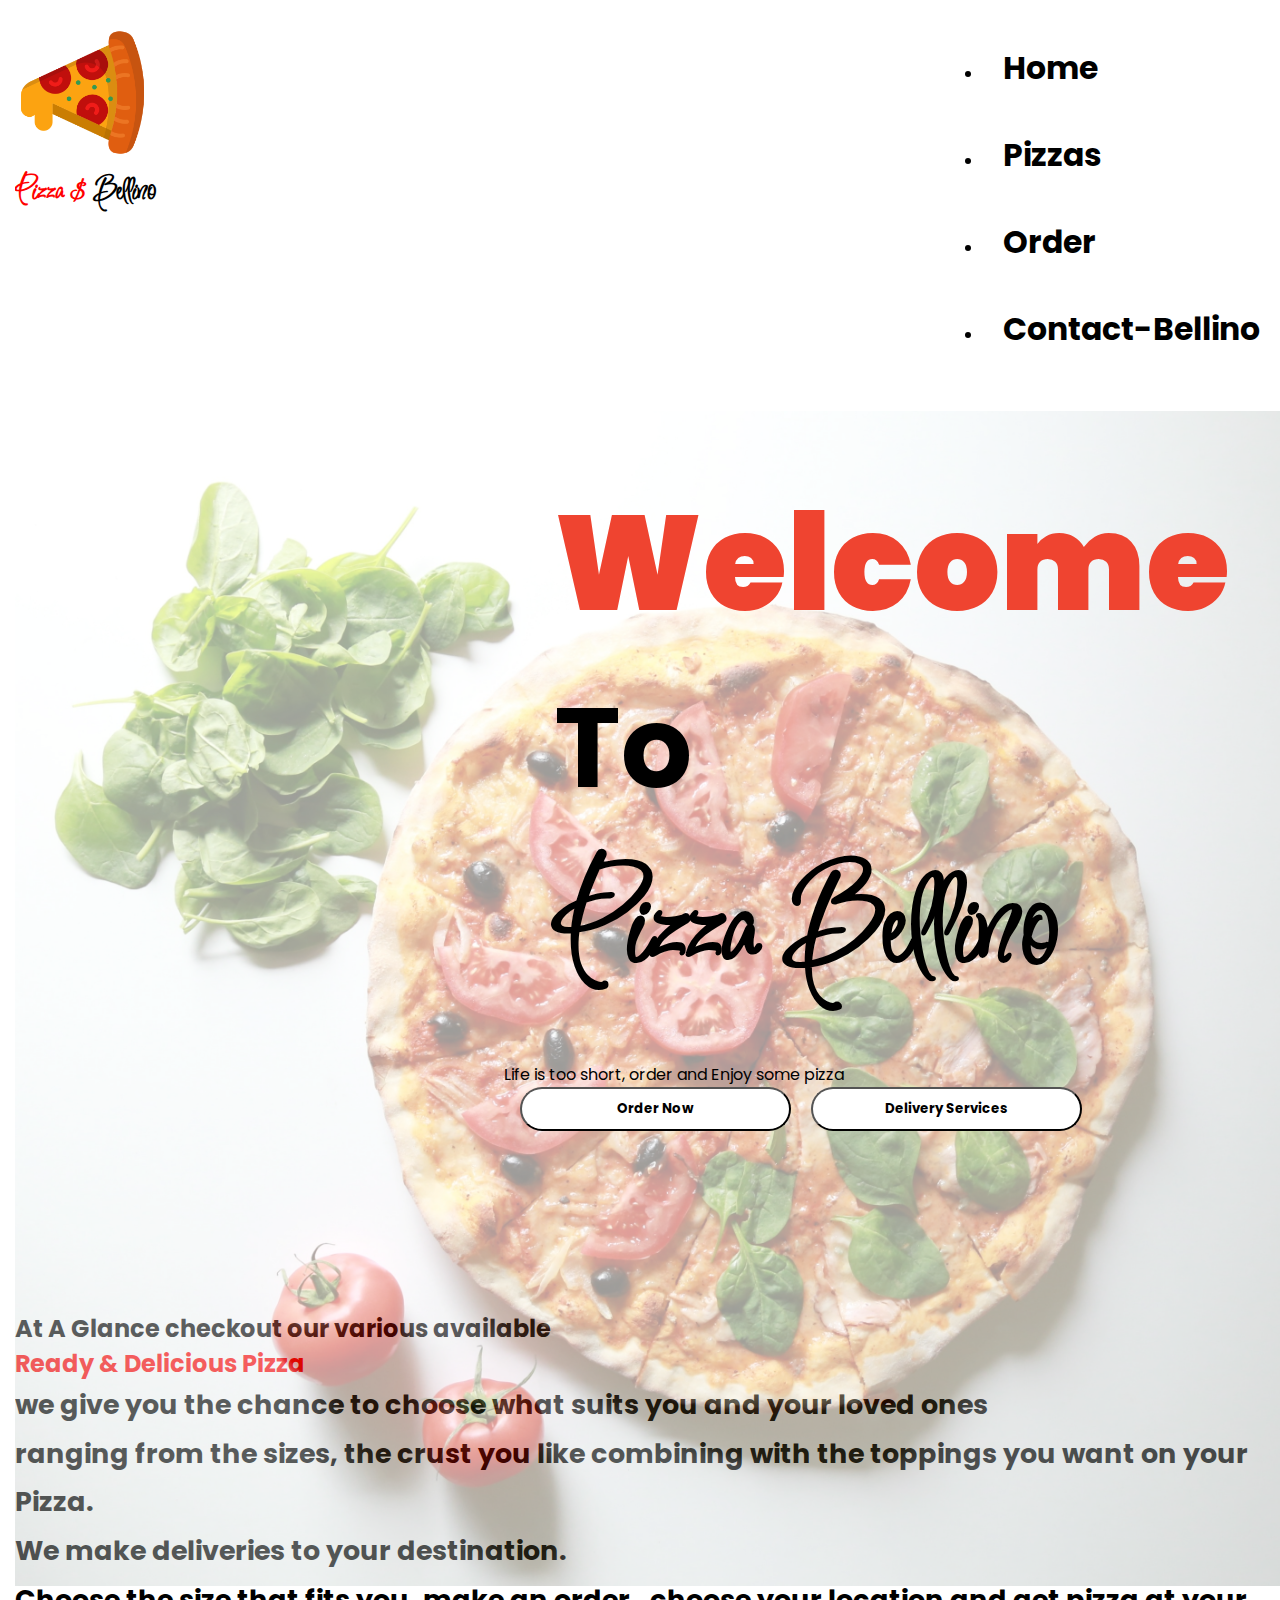
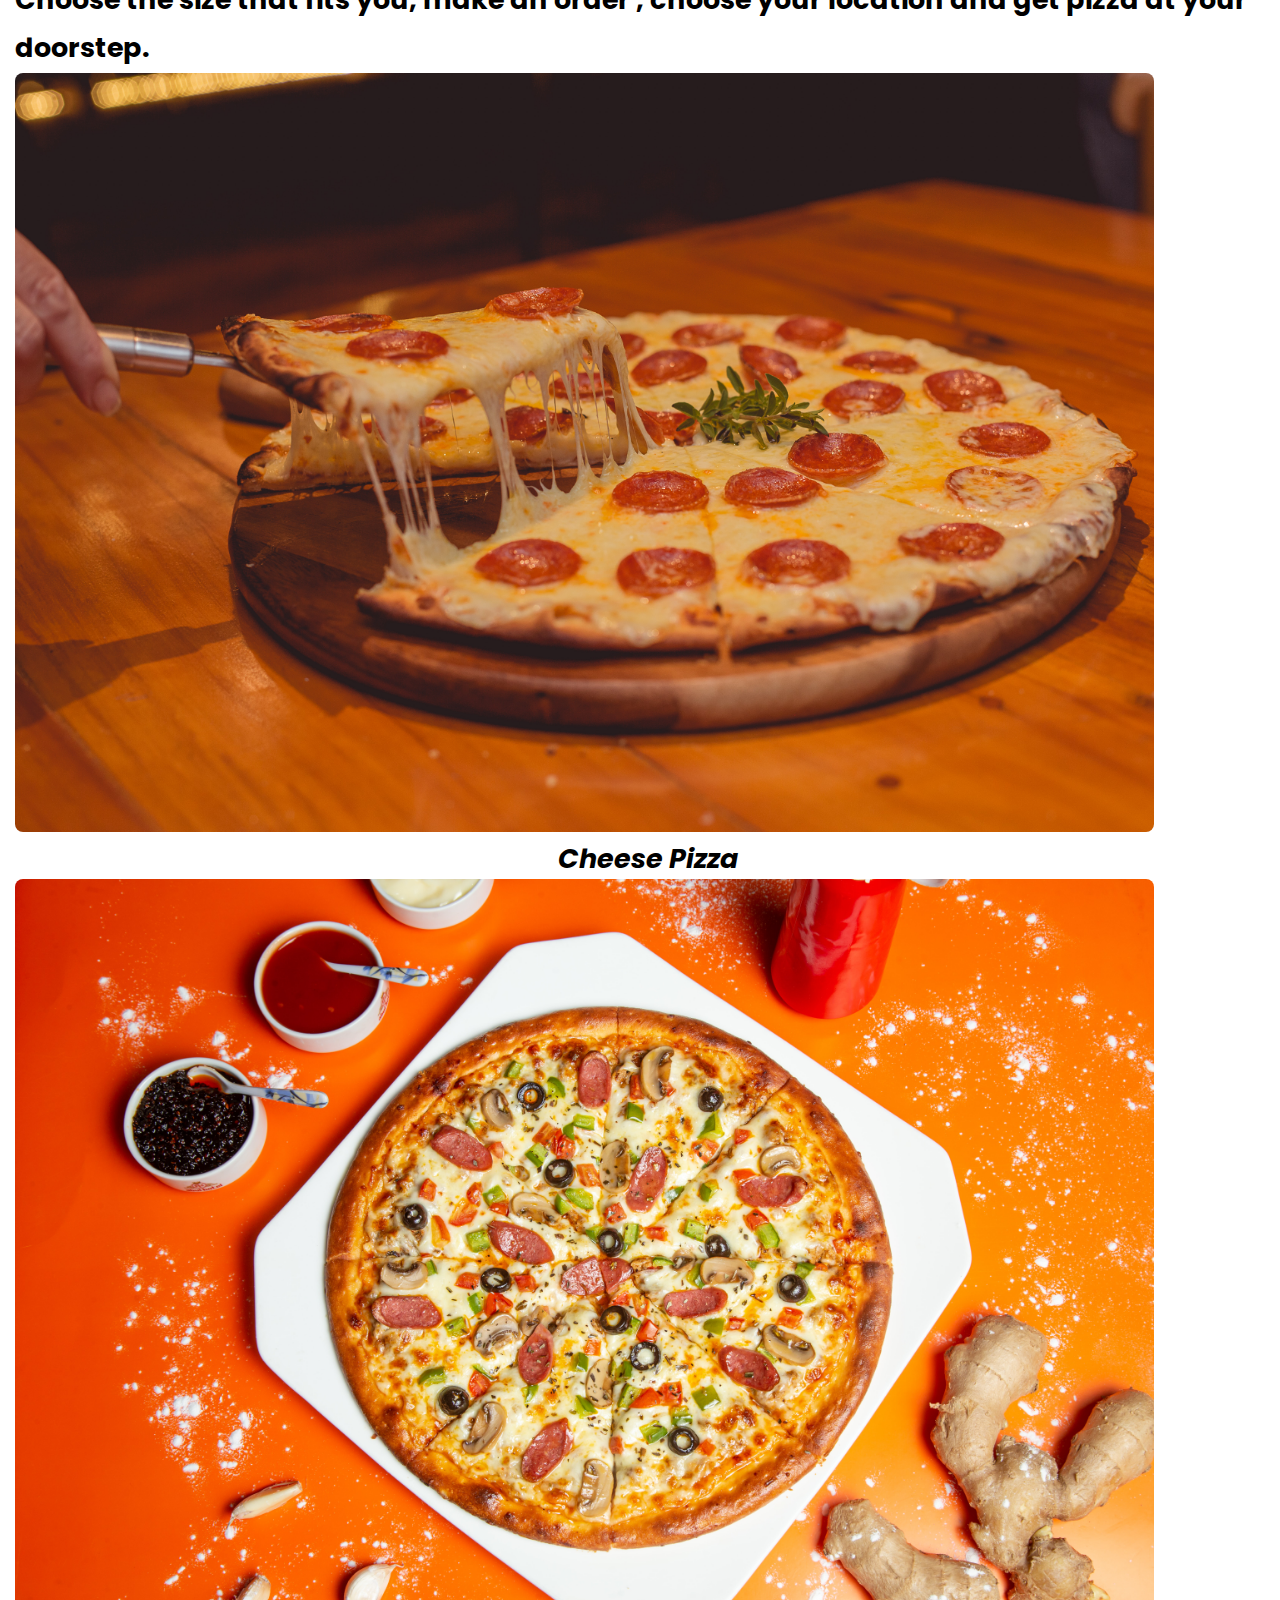
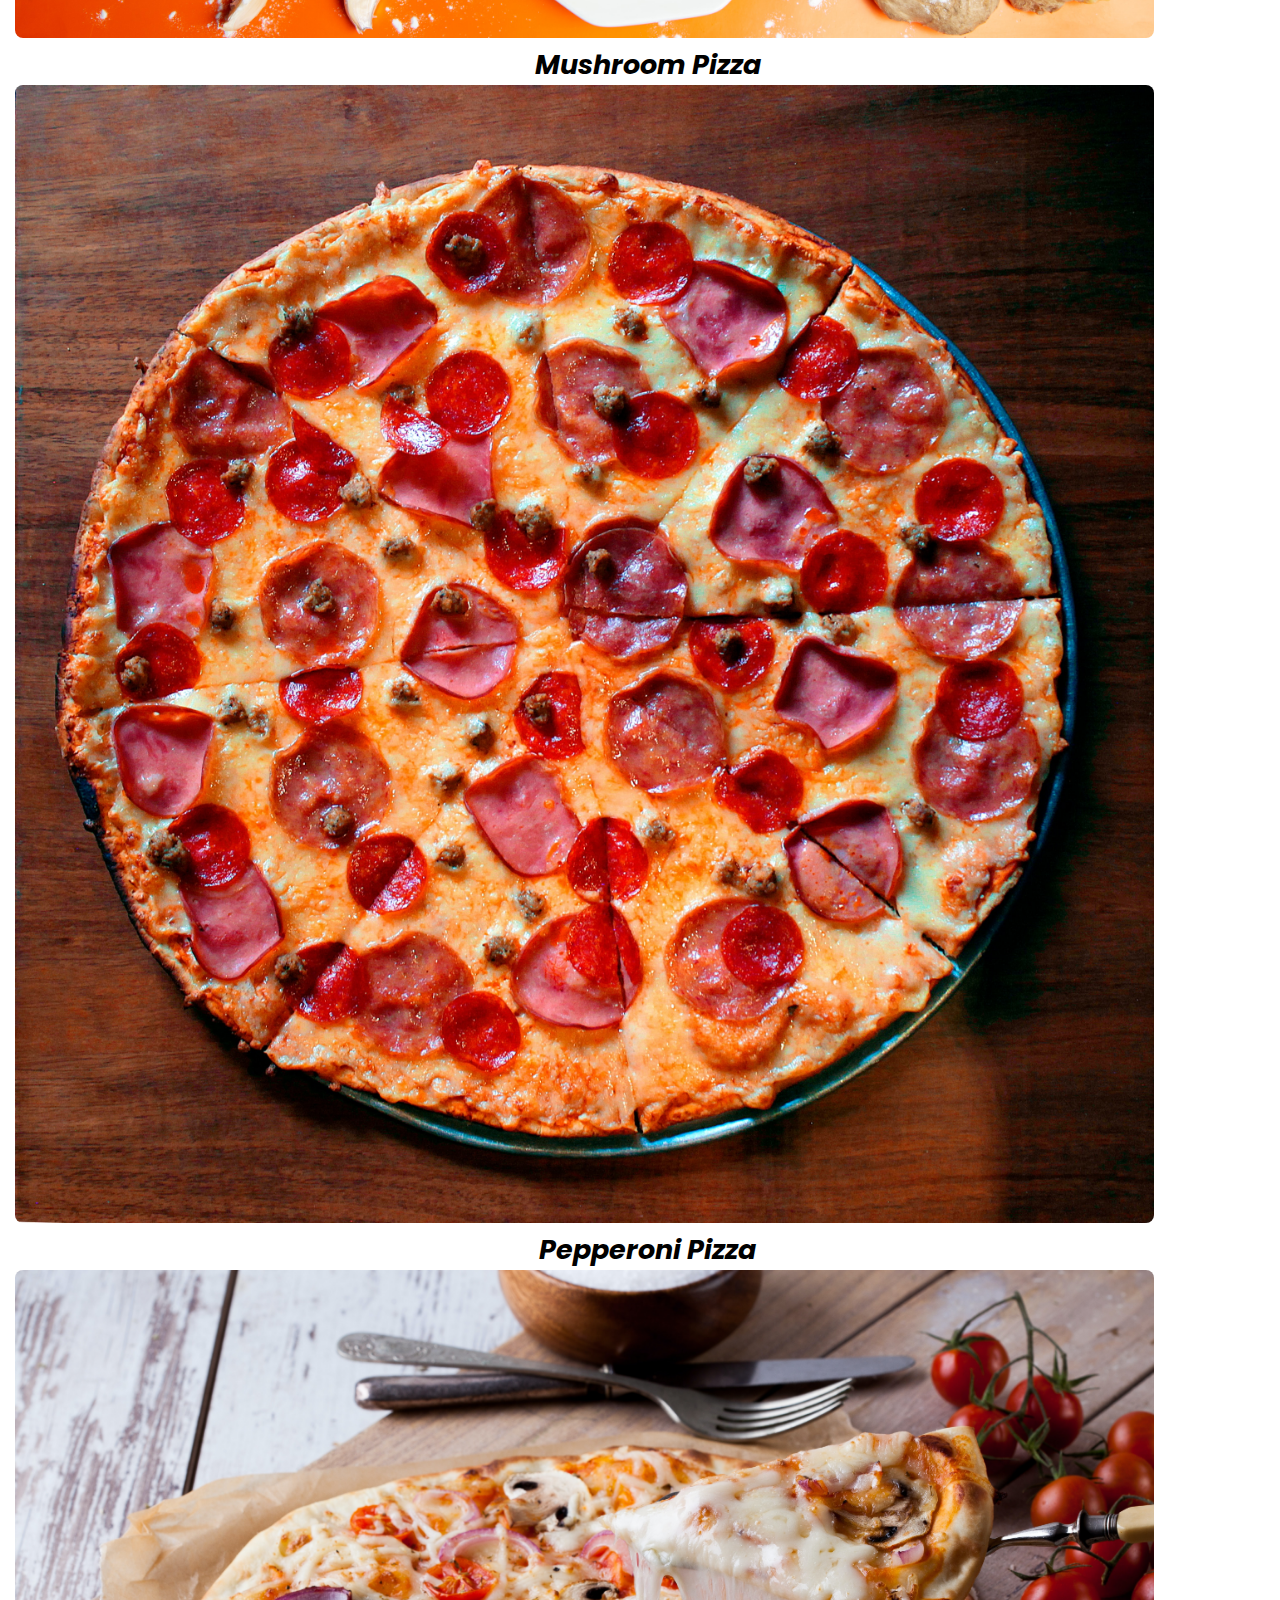
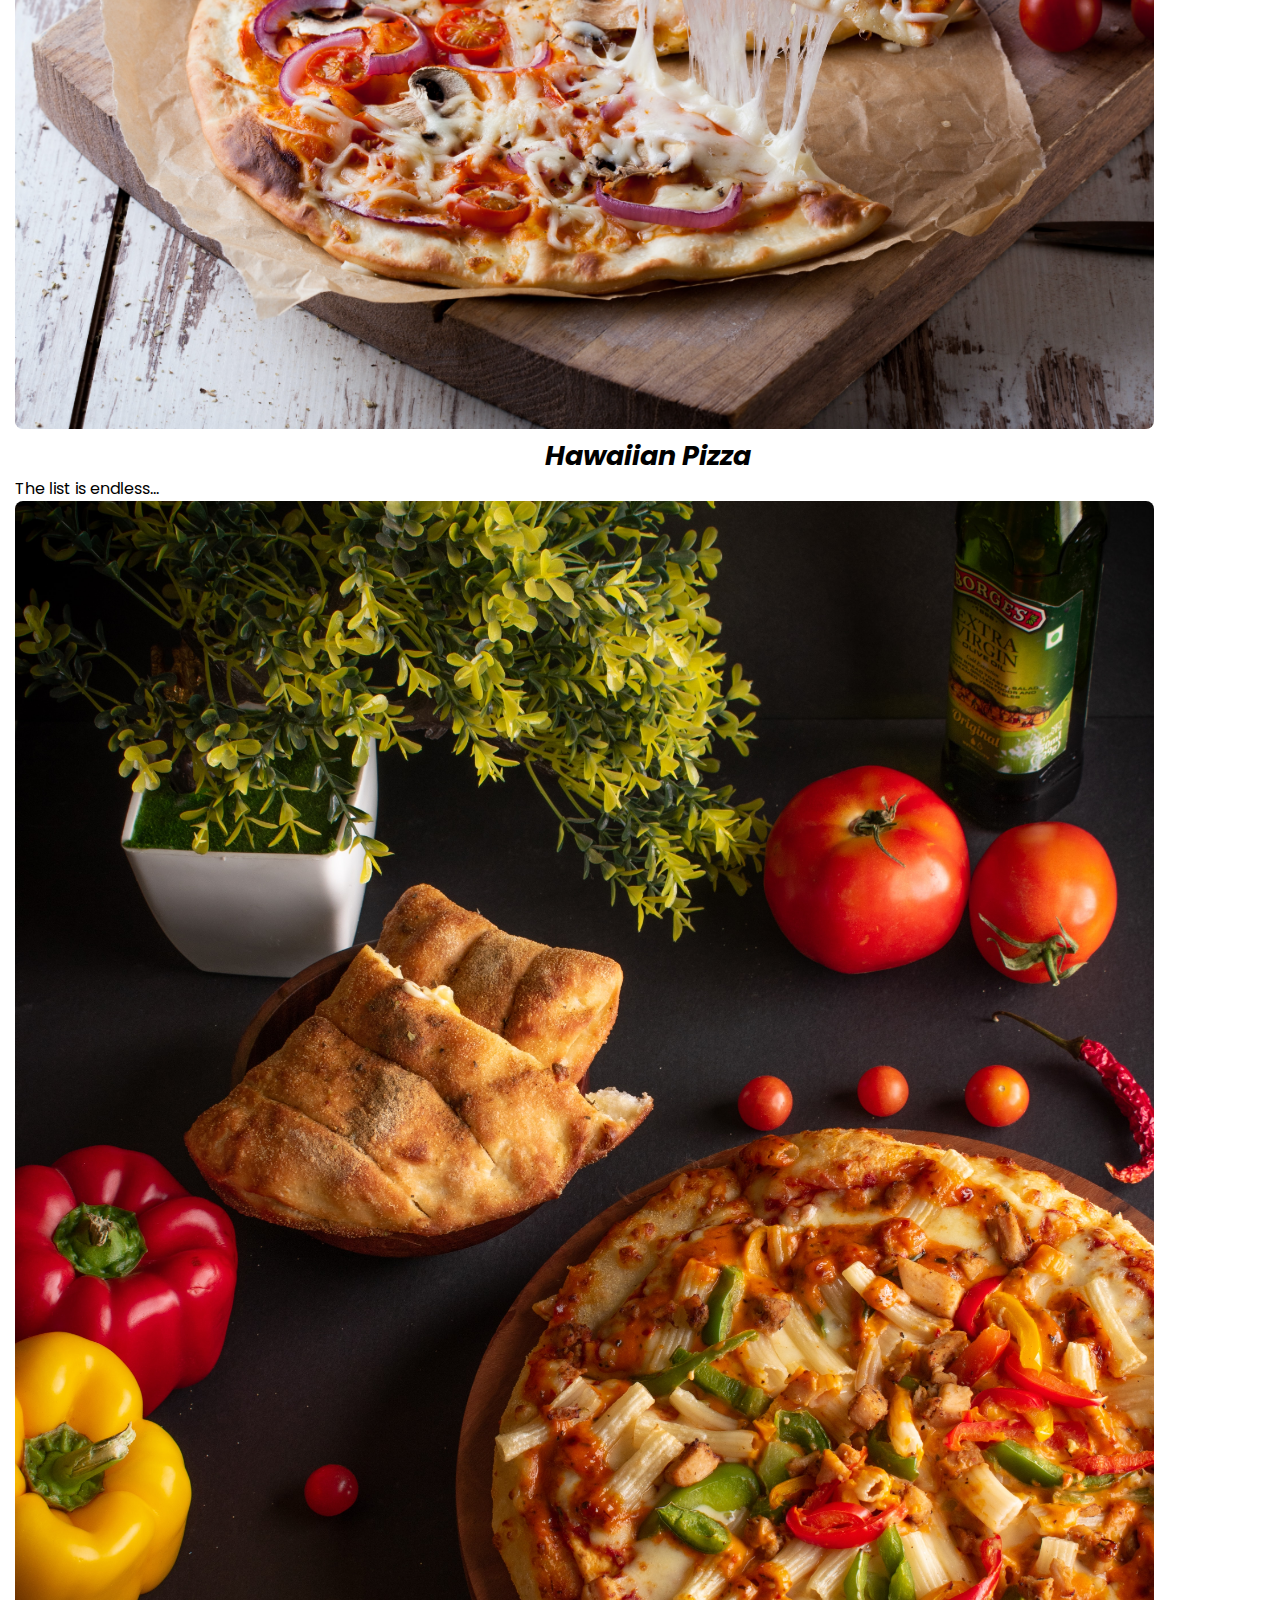
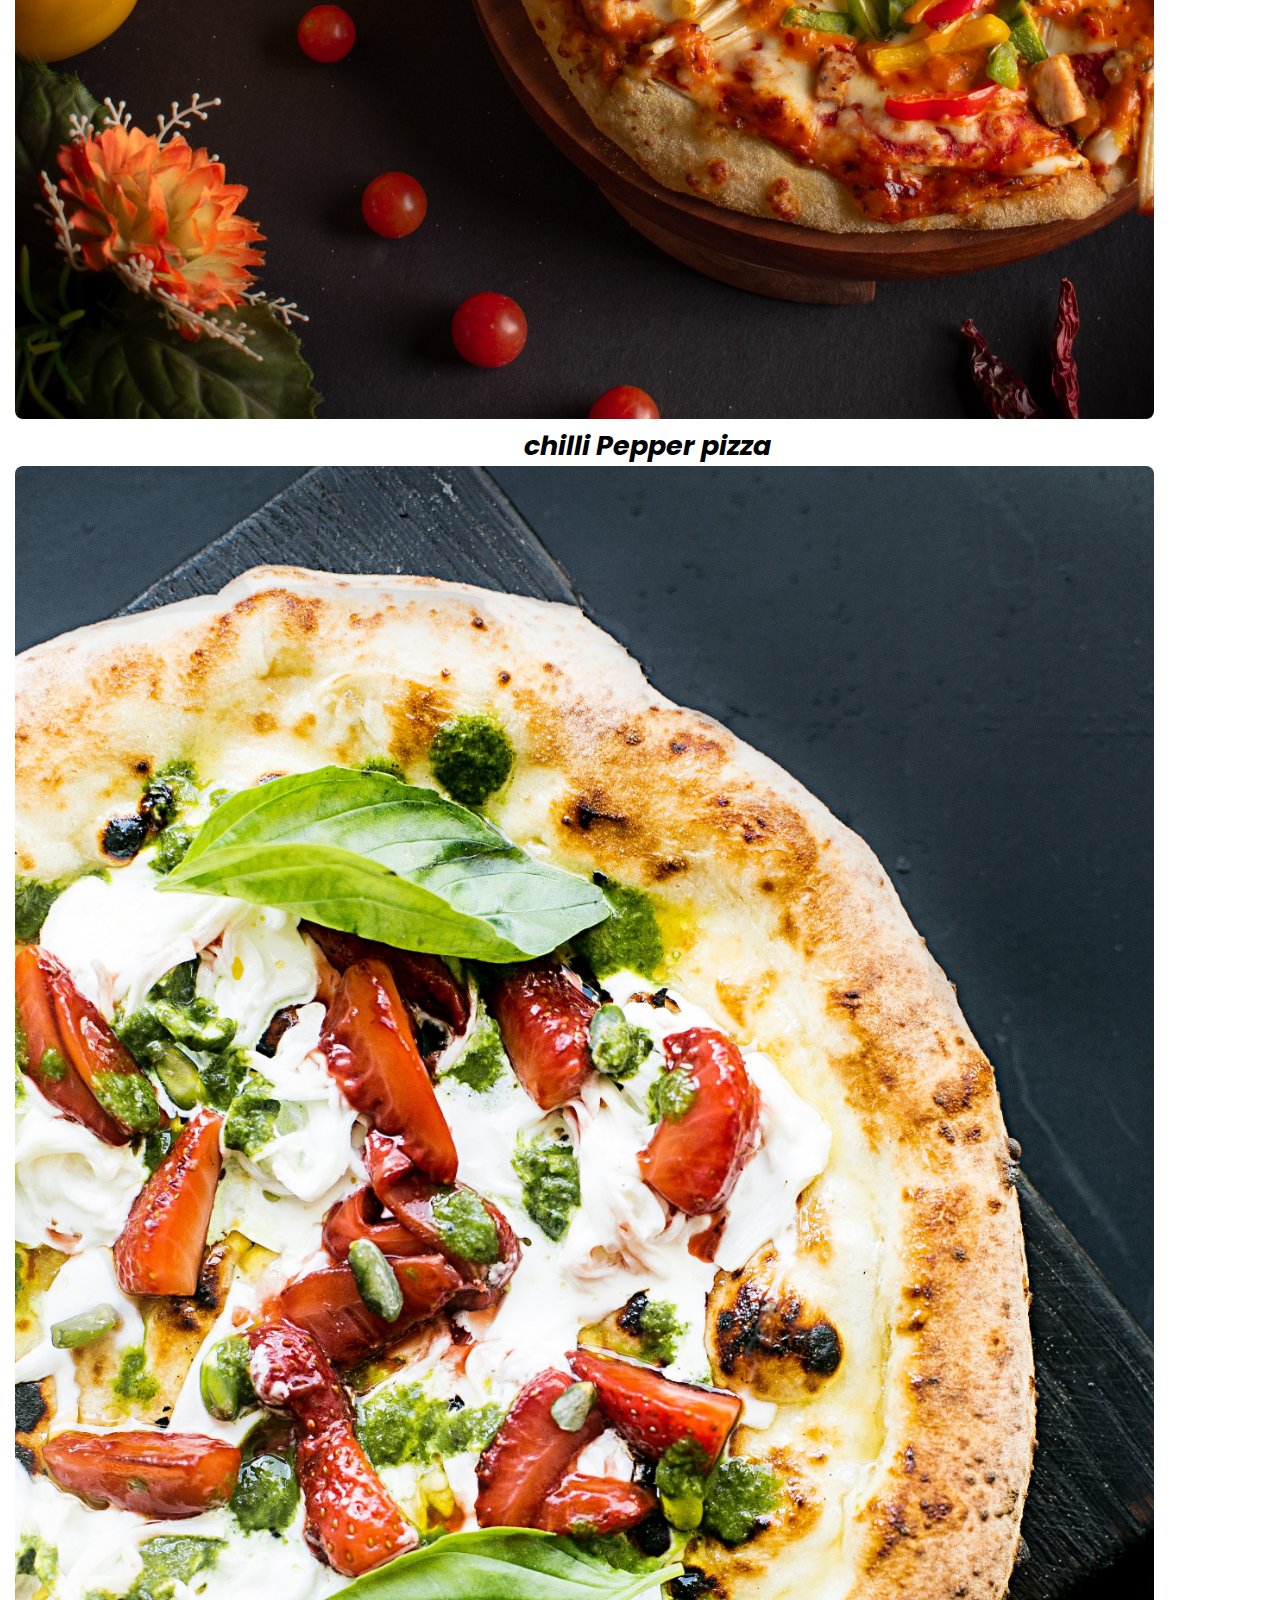
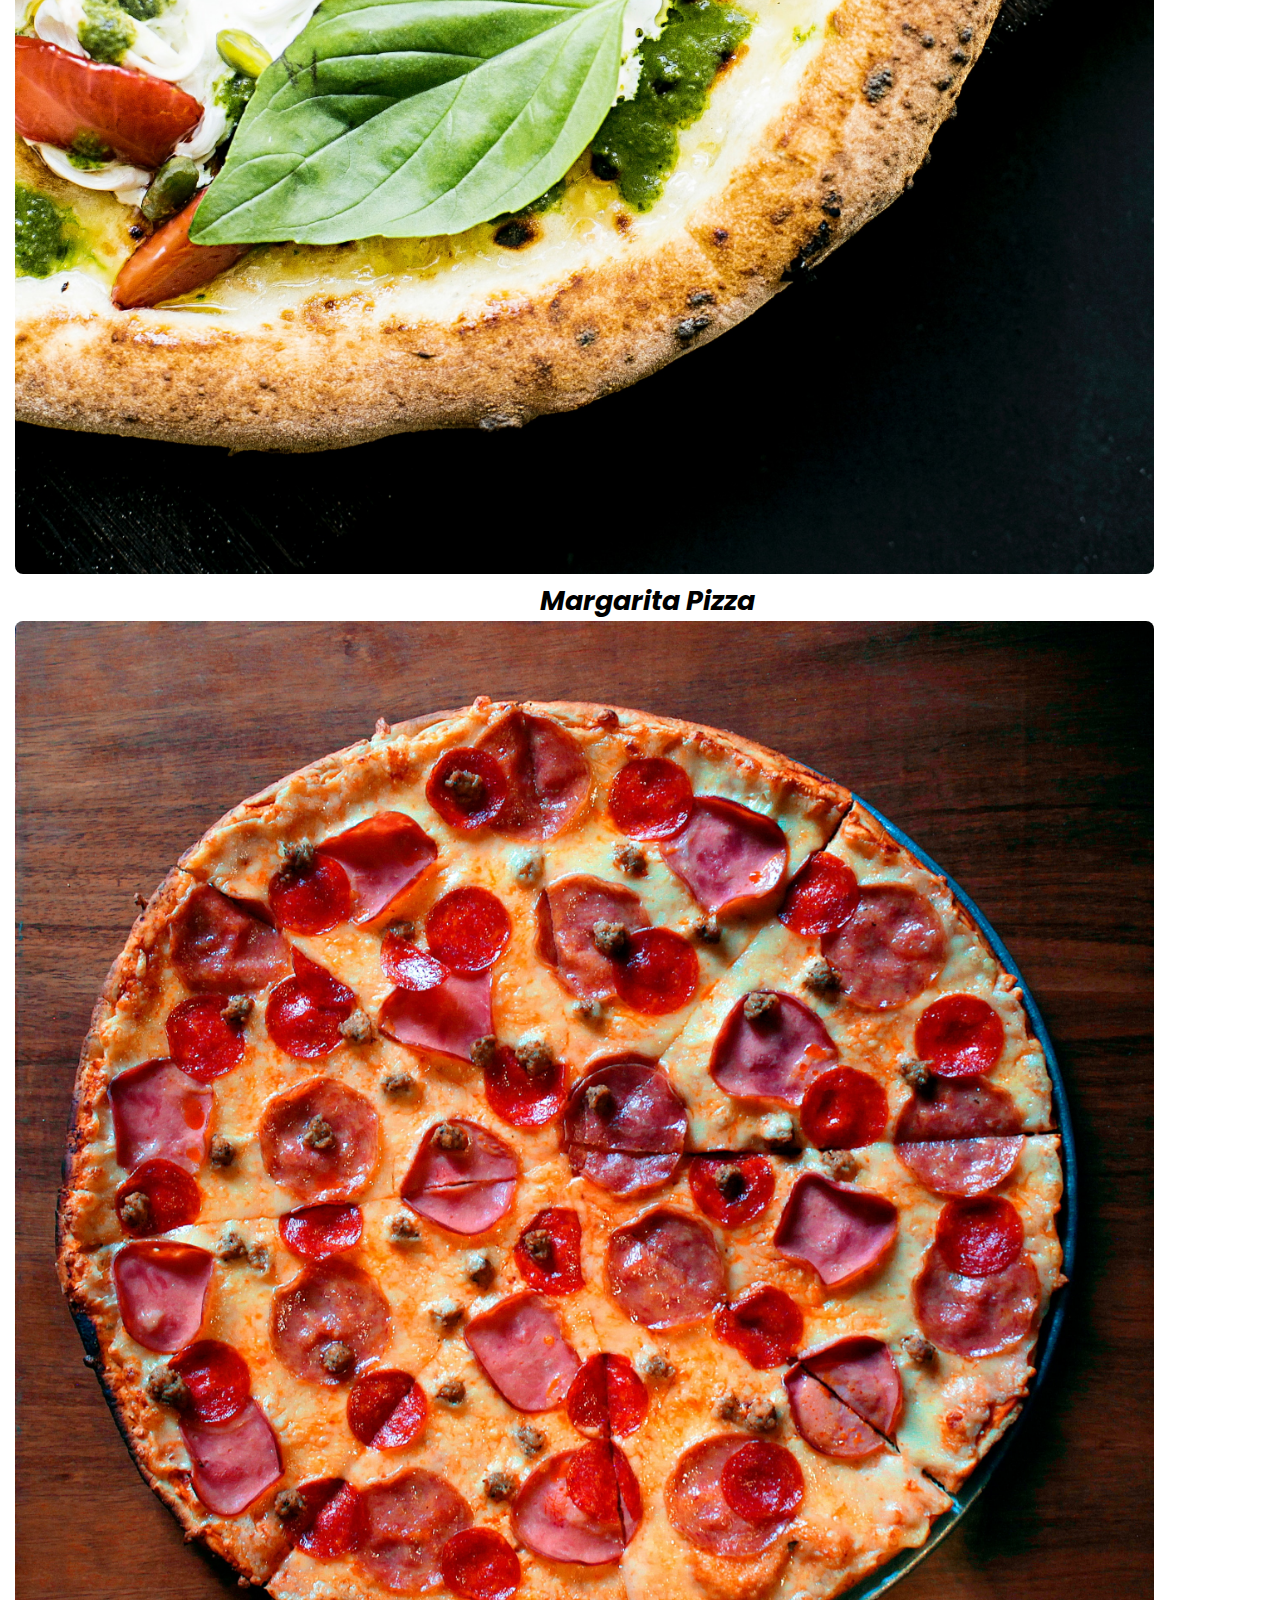
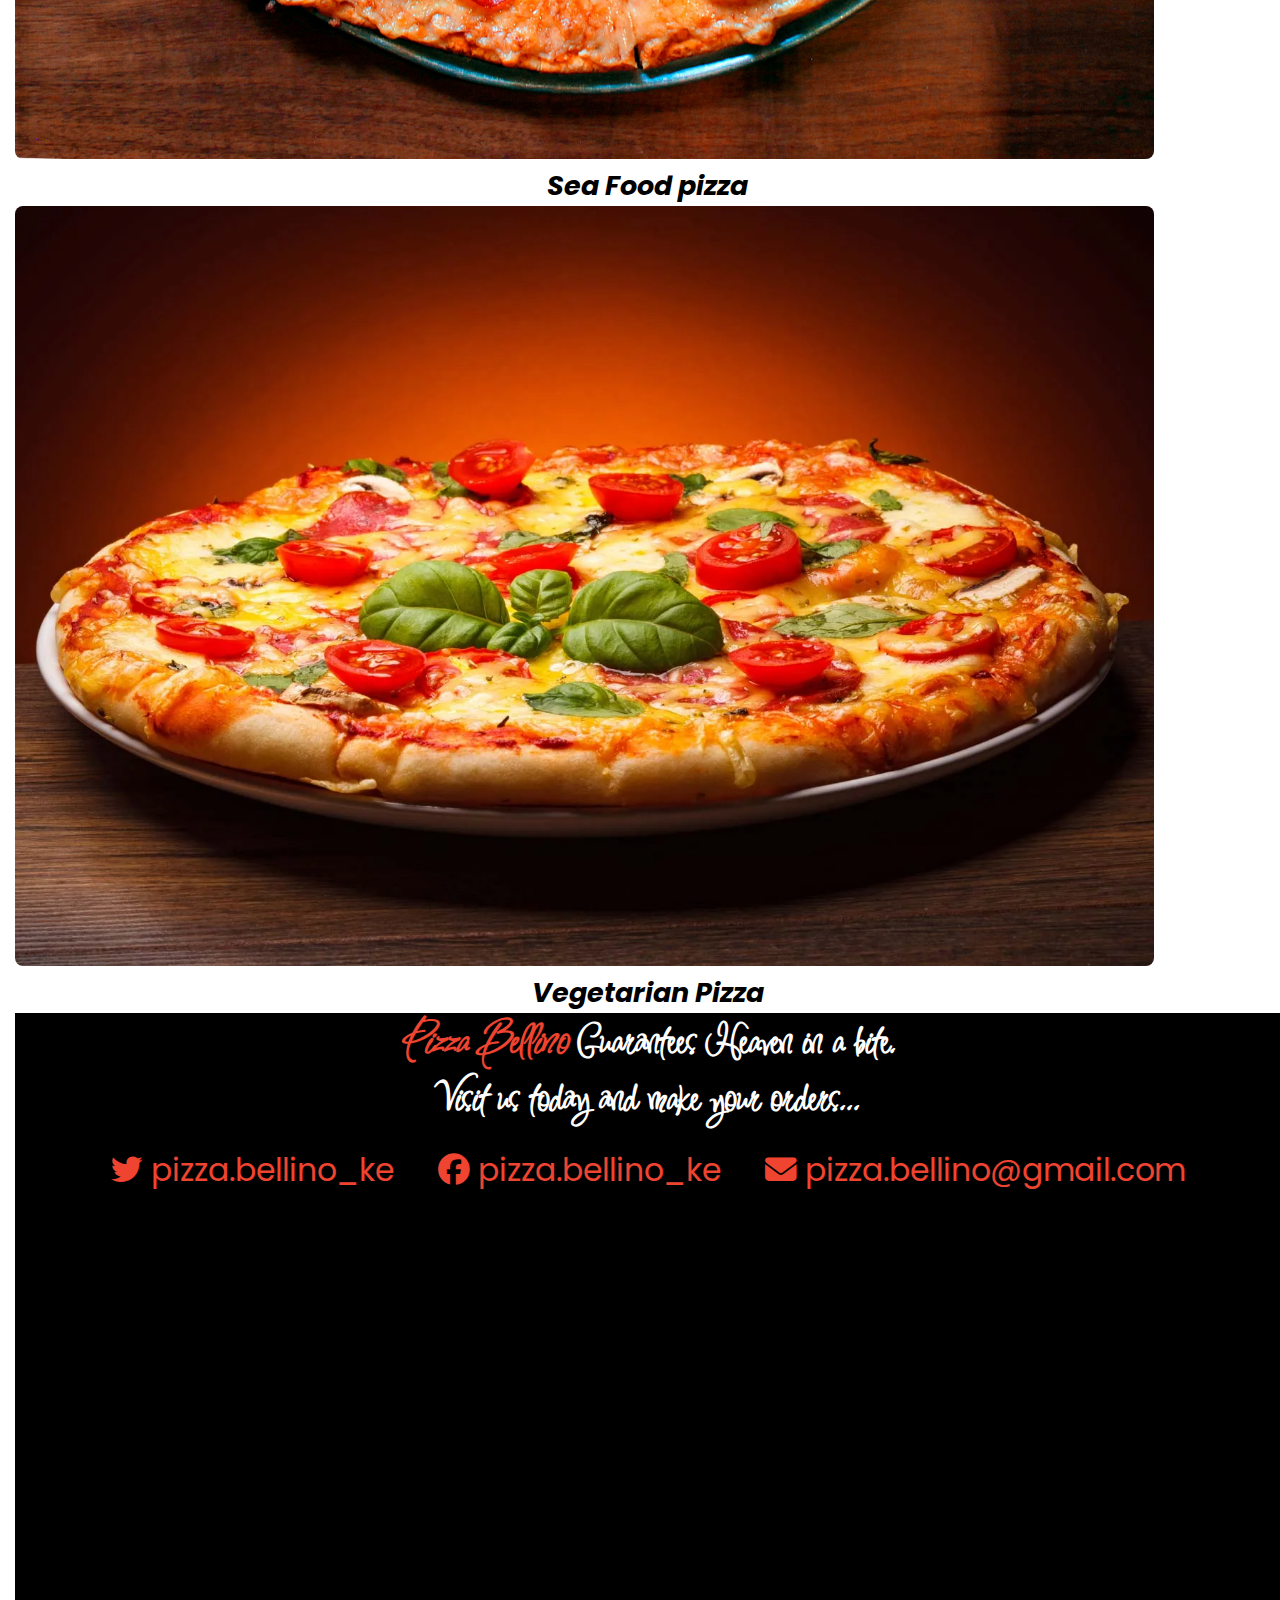
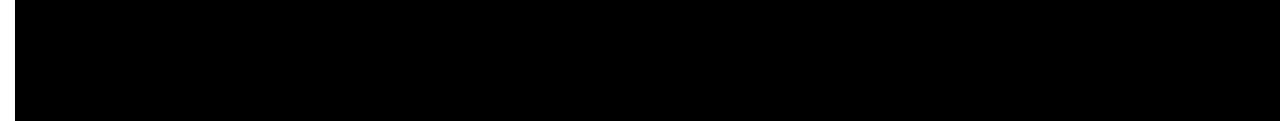
==== commit 27504a13: "st:body-styling - reset default margin" ====
--- a/index.html
+++ b/index.html
@@ -66,7 +66,11 @@
                 </div>
             </div>
             <section id="delivery-paragraph" class="col-md-4 col-sm-12">
-                <h2 class="delivery-paragraph">Delivery Services Available at only <em>300</em> Shillings</h2>
+                <i class="fa-solid fa-truck"></i>
+                <h2 class="delivery-paragraph">Delivery Services Available at only <em>300</em> Shillings.Remember to
+                    select
+                    your Location in the form and be sure to receive your pizza from our dispatchers.We have a new
+                    outlet You should try.</h2>
                 <br>
                 <button class="button">OK</button>
             </section>
@@ -155,6 +159,8 @@
                                         <th scope="col">No.of Pizza</th>
                                         <th scope="col">Name</th>
                                         <th scope="col">Phone</th>
+                                        <th scope="col">Toppings</th>
+                                        <th scope="col">Crust</th>
                                         <th scope="col">Cost for Delivery</th>
                                         <th scope="col">Total Amount</th>
                                     </tr>
@@ -163,8 +169,6 @@
                                 </tbody>
 
                             </table>
-
-
                         </div>
                         <button id="checkout">Checkout</button>
                         <button id="submit">Make Order</button>
--- a/CSS/styles.css
+++ b/CSS/styles.css
@@ -4,6 +4,11 @@
     margin: 0;
     box-sizing: border-box;
     font-family: 'Poppins', sans-serif;
+}
+
+#introduction {
+    overflow-x: hidden;
+    margin-left: 15px;
 }
 
 /* Header */
@@ -94,8 +99,9 @@
     padding: 50px;
     font-size: 15vh;
 }
-@media (min-width: 320px) and (max-width: 480px) {
-    .slogan.more h2{
+
+@media (min-width: 320px) and (max-width: 480px) {
+    .slogan.more h2 {
         justify-content: center;
         font-size: 6vh;
     }
@@ -111,8 +117,11 @@
 
 
 }
-@media (min-width: 320px) and (max-width: 480px) {
-    .slogan .welcome-message strong, .slogan .welcome-message{
+
+@media (min-width: 320px) and (max-width: 480px) {
+
+    .slogan .welcome-message strong,
+    .slogan .welcome-message {
         justify-content: center;
         font-size: 6vh;
     }
@@ -315,16 +324,7 @@
 }
 
 /* hover effect to show price */
-#hover1 #price1
-
-/*#hover2 #price2
-#hover3 #price3
-#hover4 #price4
-#hover5 #price5
-#hover6 #price6
-#hover7 #price7
-#hover8 #price8*/
-    {
+#hover1 #price1 {
     border: 7px solid #fff;
     color: #fff;
     font-weight: 900;
@@ -336,16 +336,24 @@
 }
 
 #delivery-paragraph {
-    background-color: #000;
+    background-image: url('../IMAGES/veg.webp');
     color: #fff;
     text-align: center;
     position: relative;
     display: none;
+    height: 70vh;
+    font-size: 4vh;
 }
 
 #delivery-paragraph .delivery-paragraph {
     font-size: 3vh;
     text-align: center;
+}
+
+#delivery-paragraph .fa-solid {
+    font-size: 15vh;
+    margin: 3%;
+    color: rgb(232, 152, 44);
 }
 
 #delivery-paragraph .delivery-paragraph em {
